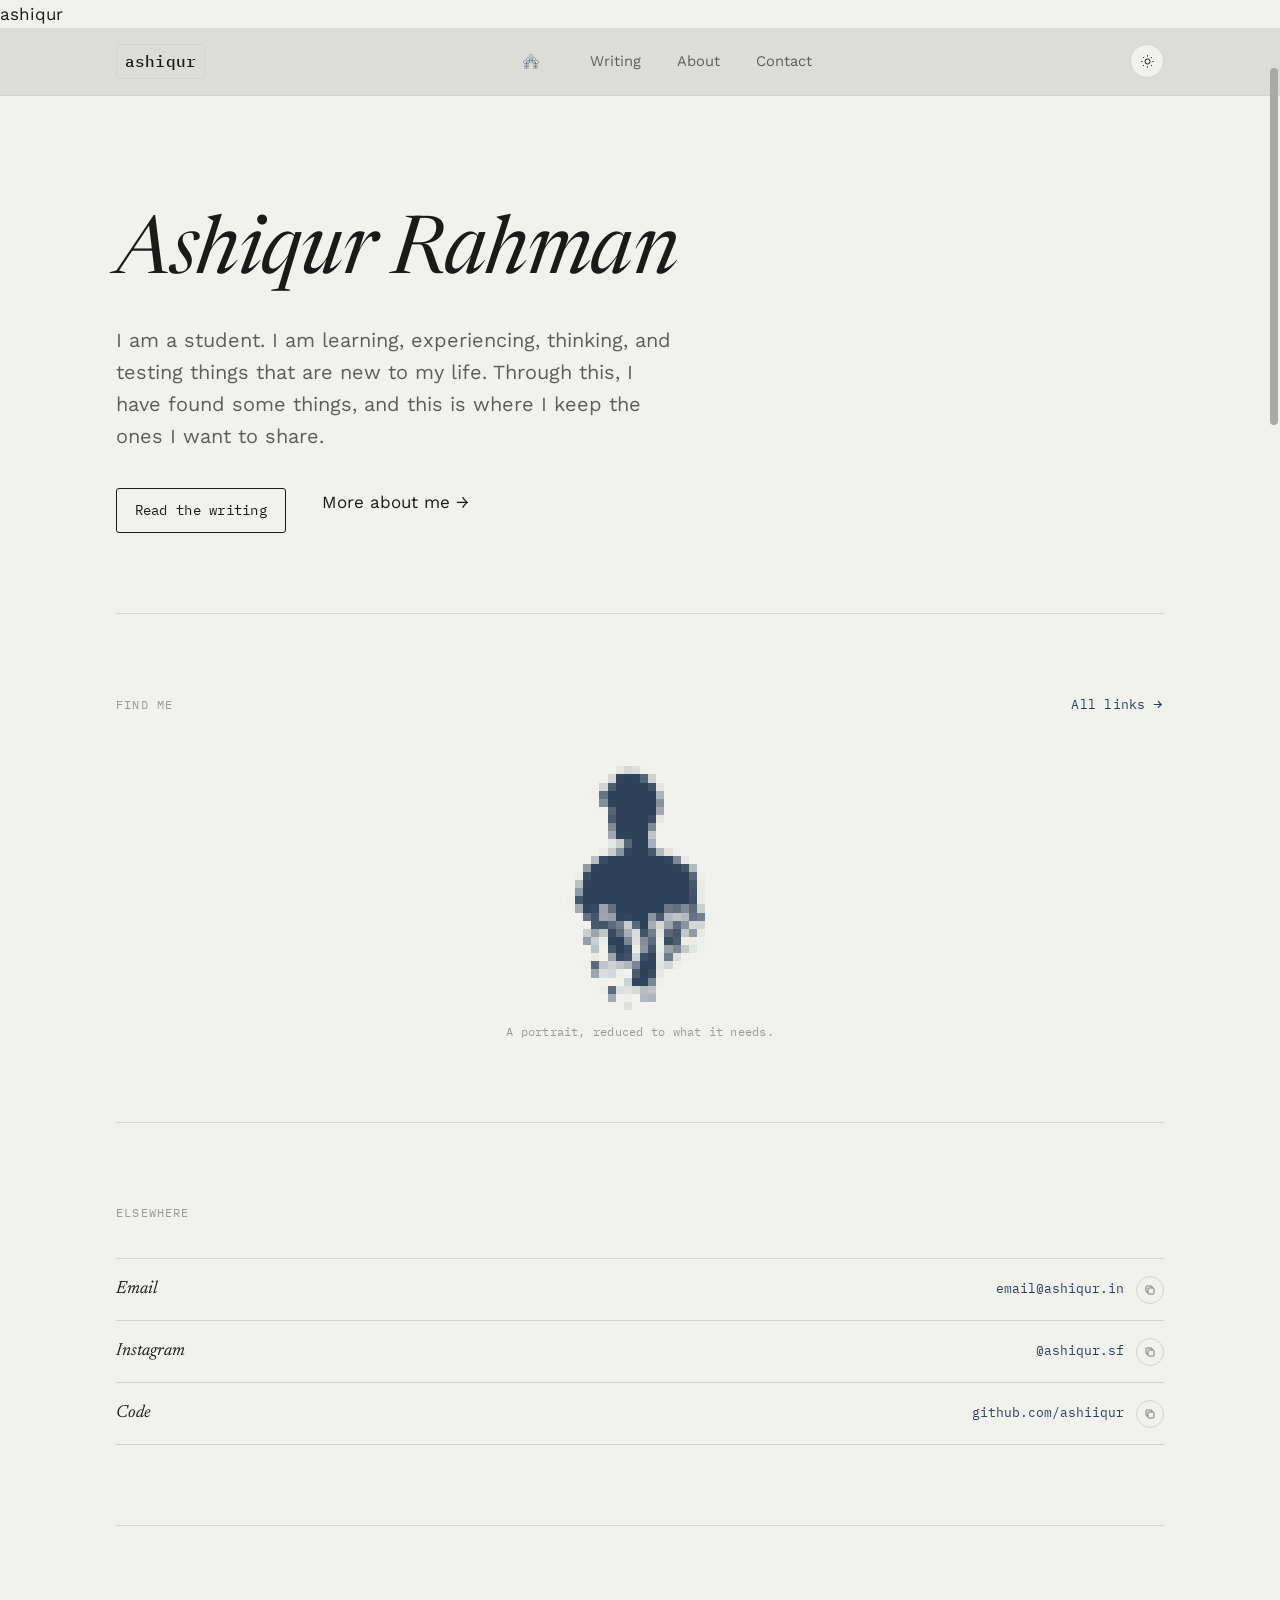
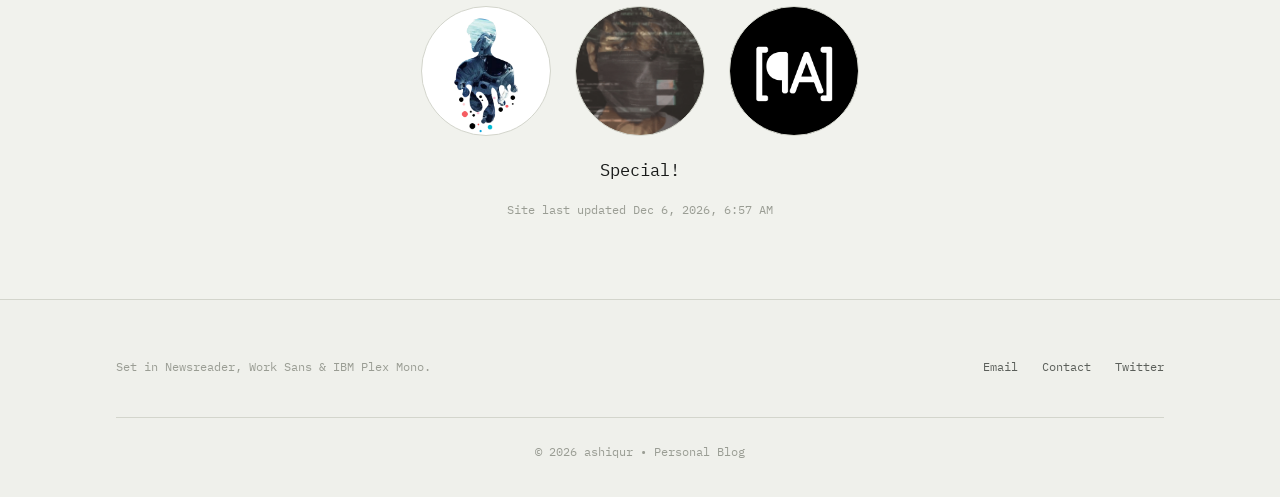
==== index.html @ e2498c8c "Update index.html" ====
<!DOCTYPE html>
<html lang="en">
<head>
<meta charset="UTF-8">
<meta name="viewport" content="width=device-width, initial-scale=1.0">
<title>ashiqur - Personal Blog</title>
<meta name="description" content="Ashiqur Rahman - learning, experiencing, thinking, and testing things.">
<link rel="icon" href="favicon.svg" type="image/svg+xml">
<link rel="apple-touch-icon" href="assets/icons/apple-touch-icon.png">
<link rel="manifest" href="manifest.json">
<meta name="theme-color" content="#dcddd8">
<meta name="mobile-web-app-capable" content="yes">
<meta name="apple-mobile-web-app-capable" content="yes">
<meta name="apple-mobile-web-app-title" content="ashiqur">

<meta property="og:type" content="website">
<meta property="og:site_name" content="ashiqur">
<meta property="og:title" content="Ashiqur Rahman">
<meta property="og:description" content="Learning, experiencing, thinking, and testing things.">
<meta property="og:url" content="https://blog.ashiqur.in/">
<meta property="og:image" content="https://blog.ashiqur.in/assets/og/home.png">
<meta property="og:image:width" content="1200">
<meta property="og:image:height" content="630">

<meta name="twitter:card" content="summary_large_image">
<meta name="twitter:site" content="@ashiqur_sf">
<meta name="twitter:title" content="Ashiqur Rahman">
<meta name="twitter:description" content="Learning, experiencing, thinking, and testing things.">
<meta name="twitter:image" content="https://blog.ashiqur.in/assets/og/home.png">

<script>
(function(){try{var t=localStorage.getItem('theme');if(!t){t=window.matchMedia('(prefers-color-scheme: dark)').matches?'dark':'light';}document.documentElement.setAttribute('data-theme',t);var m=document.querySelector('meta[name="theme-color"]');if(m){m.setAttribute('content',t==='dark'?'#121417':'#dcddd8');}
  /* Flag installed-app runs (standalone/fullscreen PWA window, or iOS's
     own "add to home screen") before first paint, same detection
     script.js uses for its own installed-only link handling. The splash
     screen's CSS gates on this class so a plain browser tab never sees
     it flash in. */
  var standalone = window.matchMedia('(display-mode: standalone)').matches || window.matchMedia('(display-mode: fullscreen)').matches || window.navigator.standalone === true;
  if (standalone) { document.documentElement.classList.add('is-pwa'); }
}catch(e){}})();
</script>
<link rel="preconnect" href="https://fonts.googleapis.com">
<link rel="preconnect" href="https://fonts.gstatic.com" crossorigin>
<link href="https://fonts.googleapis.com/css2?family=Newsreader:ital,opsz,wght@0,6..72,300;0,6..72,400;0,6..72,500;1,6..72,400;1,6..72,500&family=Work+Sans:wght@300;400;500;600;700&family=IBM+Plex+Mono:wght@400;500&display=swap" rel="stylesheet">
<link rel="canonical" href="https://blog.ashiqur.in/">
<link rel="stylesheet" href="styles.css">
</head>
<body>

<div id="splash" aria-hidden="true">
  <div class="splash-mark">ashiqur</div>
</div>

<header class="site-header">
  <div class="header-inner">
    <a href="./" class="wordmark" style="border: 1px solid var(--rule); padding: 0.2rem 0.5rem; border-radius: var(--radius); display: inline-block;">
  ashiqur
</a>

<nav class="site-nav">
  <div class="site-nav-inner">
  <a href="./" class="link-ink home-link active" aria-label="Home">
    <svg xmlns="http://www.w3.org/2000/svg" width="16" height="16" viewBox="0 0 32 32" fill="currentColor" style="vertical-align: middle;">
      <path d="M16 6A1 1 0 1016 8 1 1 0 1016 6zM19 9A1 1 0 1019 11 1 1 0 1019 9zM16 9A1 1 0 1016 11 1 1 0 1016 9zM13 9A1 1 0 1013 11 1 1 0 1013 9zM22 12A1 1 0 1022 14 1 1 0 1022 12zM19 12A1 1 0 1019 14 1 1 0 1019 12zM16 12A1 1 0 1016 14 1 1 0 1016 12zM13 12A1 1 0 1013 14 1 1 0 1013 12zM10 12A1 1 0 1010 14 1 1 0 1010 12zM25 15A1 1 0 1025 17 1 1 0 1025 15zM22 15A1 1 0 1022 17 1 1 0 1022 15zM19 15A1 1 0 1019 17 1 1 0 1019 15zM16 15A1 1 0 1016 17 1 1 0 1016 15zM13 15A1 1 0 1013 17 1 1 0 1013 15zM10 15A1 1 0 1010 17 1 1 0 1010 15zM7 15A1 1 0 107 17 1 1 0 107 15zM25 18A1 1 0 1025 20 1 1 0 1025 18zM22 18A1 1 0 1022 20 1 1 0 1022 18zM10 18A1 1 0 1010 20 1 1 0 1010 18zM7 18A1 1 0 107 20 1 1 0 107 18zM4 18A1 1 0 104 20 1 1 0 104 18zM25 21A1 1 0 1025 23 1 1 0 1025 21zM22 21A1 1 0 1022 23 1 1 0 1022 21zM10 21A1 1 0 1010 23 1 1 0 1010 21zM7 21A1 1 0 107 23 1 1 0 107 21zM4 21A1 1 0 104 23 1 1 0 104 21zM25 24A1 1 0 1025 26 1 1 0 1025 24zM28 18A1 1 0 1028 20 1 1 0 1028 18zM16 0A1 1 0 1016 2 1 1 0 1016 0zM19 3A1 1 0 1019 5 1 1 0 1019 3zM13 3A1 1 0 1013 5 1 1 0 1013 3zM22 6A1 1 0 1022 8 1 1 0 1022 6zM10 6A1 1 0 1010 8 1 1 0 1010 6zM25 9A1 1 0 1025 11 1 1 0 1025 9zM7 9A1 1 0 107 11 1 1 0 107 9zM4 12A1 1 0 104 14 1 1 0 104 12zM28 12A1 1 0 1028 14 1 1 0 1028 12zM31 15A1 1 0 1031 17 1 1 0 1031 15zM1 15A1 1 0 101 17 1 1 0 101 15zM28 21A1 1 0 1028 23 1 1 0 1028 21zM28 24A1 1 0 1028 26 1 1 0 1028 24zM22 24A1 1 0 1022 26 1 1 0 1022 24zM10 24A1 1 0 1010 26 1 1 0 1010 24zM7 24A1 1 0 107 26 1 1 0 107 24zM4 24A1 1 0 104 26 1 1 0 104 24zM25 27A1 1 0 1025 29 1 1 0 1025 27zM28 27A1 1 0 1028 29 1 1 0 1028 27zM22 27A1 1 0 1022 29 1 1 0 1022 27zM10 27A1 1 0 1010 29 1 1 0 1010 27zM7 27A1 1 0 107 29 1 1 0 107 27zM4 27A1 1 0 104 29 1 1 0 104 27z"></path>
    </svg>
  </a>
  <a href="blog/" class="link-ink">Writing</a>
  <a href="about/" class="link-ink">About</a>
  <a href="contact/" class="link-ink">Contact</a>
</div>
</nav>
    <div class="header-tools">
      <button class="theme-toggle" aria-label="Toggle dark mode">
        <svg class="icon-sun" viewBox="0 0 24 24" fill="none" stroke="currentColor" stroke-width="1.6"><circle cx="12" cy="12" r="4"/><path d="M12 2v2M12 20v2M4.9 4.9l1.4 1.4M17.7 17.7l1.4 1.4M2 12h2M20 12h2M4.9 19.1l1.4-1.4M17.7 6.3l1.4-1.4"/></svg>
        <svg class="icon-moon" viewBox="0 0 24 24" fill="none" stroke="currentColor" stroke-width="1.6"><path d="M20 14.5A8.5 8.5 0 1 1 9.5 4a7 7 0 0 0 10.5 10.5Z"/></svg>
      </button>
      <button class="nav-toggle" aria-label="Menu"><span></span><span></span><span></span></button>
    </div>
  </div>
</header>

<main>
  <div class="container">

    <section class="hero">
      <h1 class="hero-name">Ashiqur Rahman</h1>
      <p class="hero-lede">I am a student. I am learning, experiencing, thinking, and testing things that are new to my life. Through this, I have found some things, and this is where I keep the ones I want to share.</p>
      <div class="hero-links">
        <a href="blog/" class="btn">Read the writing</a>
        <a href="about/" class="link-ink">More about me →</a>
      </div>
    </section>

    <section class="block">
      <div class="section-head">
        <span class="eyebrow">Find me</span>
        <a href="https://blog.ashiqur.in/links/" class="link-arrow">All links
          <svg viewBox="0 0 24 24" fill="none" stroke="currentColor" stroke-width="2"><path d="M5 12h14M13 6l6 6-6 6"/></svg>
        </a>
      </div>

      <div class="avatar-pixel-wrap">
        <div class="avatar-pixel" id="avatar-pixel" role="img" aria-label="Pixel portrait of Ashiqur Rahman"></div>
        <p class="avatar-pixel-caption">A portrait, reduced to what it needs.</p>
      </div>
    </section>

    <section class="block">
      <div class="section-head">
        <span class="eyebrow">Elsewhere</span>
      </div>
      <ul class="channel-list">
        <li>
          <span class="channel-name">Email</span>
          <span class="channel-list-right">
            <a href="mailto:email@ashiqur.in" class="channel-handle link-ink">email@ashiqur.in</a>
            <button class="icon-btn" type="button" data-copy="email@ashiqur.in" aria-label="Copy email address">
              <svg viewBox="0 0 24 24" fill="none" stroke="currentColor" stroke-width="1.6"><rect x="8" y="8" width="12" height="12" rx="1.5"/><path d="M16 8V5.5A1.5 1.5 0 0 0 14.5 4h-9A1.5 1.5 0 0 0 4 5.5v9A1.5 1.5 0 0 0 5.5 16H8"/></svg>
            </button>
          </span>
        </li>
        <li>
          <span class="channel-name">Instagram</span>
          <span class="channel-list-right">
            <a href="https://instagram.com/ashiqur.sf" class="channel-handle link-ink" target="_blank" rel="noopener noreferrer">@ashiqur.sf</a>
            <button class="icon-btn" type="button" data-copy="https://instagram.com/ashiqur.sf" aria-label="Copy Instagram link">
              <svg viewBox="0 0 24 24" fill="none" stroke="currentColor" stroke-width="1.6"><rect x="8" y="8" width="12" height="12" rx="1.5"/><path d="M16 8V5.5A1.5 1.5 0 0 0 14.5 4h-9A1.5 1.5 0 0 0 4 5.5v9A1.5 1.5 0 0 0 5.5 16H8"/></svg>
            </button>
          </span>
        </li>
        <li>
          <span class="channel-name">Code</span>
          <span class="channel-list-right">
            <a href="https://github.com/ashiiqur" class="channel-handle link-ink" target="_blank" rel="noopener noreferrer">github.com/ashiiqur</a>
            <button class="icon-btn" type="button" data-copy="https://github.com/ashiiqur" aria-label="Copy GitHub link">
              <svg viewBox="0 0 24 24" fill="none" stroke="currentColor" stroke-width="1.6"><rect x="8" y="8" width="12" height="12" rx="1.5"/><path d="M16 8V5.5A1.5 1.5 0 0 0 14.5 4h-9A1.5 1.5 0 0 0 4 5.5v9A1.5 1.5 0 0 0 5.5 16H8"/></svg>
            </button>
          </span>
        </li>
      </ul>
    </section>

    <section class="block">
      <div class="special-row">
        <div class="special-circle" data-photo="assets/images/special-1.jpg" role="img" aria-label="Special photo 1">
          <svg viewBox="0 0 24 24" fill="none" stroke="currentColor" stroke-width="1.6"><rect x="3" y="5" width="18" height="14" rx="2"/><circle cx="8.5" cy="10.5" r="1.5"/><path d="M21 15l-5-5L5 19"/></svg>
        </div>
        <a href="https://youtube.com/@ashiqur_sf" target="_blank" rel="noopener noreferrer" style="text-decoration: none;">
  <div class="special-circle" data-photo="assets/images/special-2.gif" role="img" aria-label="Special photo 2">
    <svg viewBox="0 0 24 24" fill="none" stroke="currentColor" stroke-width="1.6">
      <rect x="3" y="5" width="18" height="14" rx="2"/>
      <circle cx="8.5" cy="10.5" r="1.5"/>
      <path d="M21 15l-5-5L5 19"/>
    </svg>
  </div>
</a>
        <div class="special-circle" data-photo="assets/images/special-3.jpg" role="img" aria-label="Special photo 3">
          <svg viewBox="0 0 24 24" fill="none" stroke="currentColor" stroke-width="1.6"><rect x="3" y="5" width="18" height="14" rx="2"/><circle cx="8.5" cy="10.5" r="1.5"/><path d="M21 15l-5-5L5 19"/></svg>
        </div>
      </div>
      <p style="text-align: center; font-family: 'IBM Plex Mono', monospace; margin-top: 20px;">Special!</p>
      <p class="site-updated" id="site-updated" data-updated-stamp="Site last updated"></p>
    </section>

  </div>
</main>

<footer class="site-footer">
  <div class="container">
    <style>
  @media (max-width: 700px) {
    .footer-inner {
      flex-direction: column !important;
      justify-content: center !important;
      text-align: center !important;
    }
    .footer-links {
      justify-content: center !important;
      width: 100% !important;
    }
  }
</style>

<div class="footer-inner">
  <p class="colophon">Set in Newsreader, Work Sans &amp; IBM Plex Mono.</p>
  <div class="footer-links">
    <a href="mailto:email@ashiqur.in">Email</a>
    <a href="../contact/">Contact</a>
    <a href="https://x.com/ashiqur_sf">Twitter</a>
  </div>
  <p class="copyright" style="text-align: center;">© <span id="year"></span> ashiqur • Personal Blog</p>
</div>
  </div>
</footer>

<script src="script.js"></script>
</body>
</html>
---- styles.css ----
:root {
  --paper:       #f1f2ed;
  --paper-alt:   #e7e9e1;
  --ink:         #191b1a;
  --ink-soft:    #5b5f5a;
  --ink-faint:   #9a9d94;
  --accent:      #2d4159;
  --accent-soft: #7c93a6;
  --rule:        #d3d5cc;
  --radius: 3px;

  --font-display: "Newsreader", Georgia, serif;
  --font-body: "Work Sans", -apple-system, BlinkMacSystemFont, sans-serif;
  --font-mono: "IBM Plex Mono", "SFMono-Regular", Menlo, monospace;

  --space-1: .25rem; --space-2: .5rem;  --space-3: .75rem; --space-4: 1rem;
  --space-5: 1.5rem; --space-6: 2.25rem; --space-7: 3.5rem; --space-8: 5rem;
  --space-9: 7rem;   --space-10: 9rem;

  --measure: 680px;
  --wide: 1120px;
  --ledger-height: 420px; /* fixed viewing height for the qualifications/experience
     columns — change this one value to show more or fewer entries before scrolling */

  color-scheme: light;
}

[data-theme="dark"] {
  --paper:       #14161a;
  --paper-alt:   #1b1e22;
  --ink:         #ecede7;
  --ink-soft:    #9a9d96;
  --ink-faint:   #666a63;
  --accent:      #8fadcb;
  --accent-soft: #5c7185;
  --rule:        #2a2d31;
  color-scheme: dark;
}

/* ---------- reset & base ---------- */
* { box-sizing: border-box; }
html {
  scroll-behavior: smooth;
  /* stops the browser's own native pull-to-refresh reload at the very
     top of the page — the custom .refresh-bar below replaces it with a
     tap-to-confirm button instead of an immediate reload. `contain` turns
     out not to be enough on Chrome/Android — it still lets the native
     refresh gesture through, only `none` actually blocks it (it's also
     set on body just below, since some WebViews check the body's value
     instead of html's). This doesn't touch the .ledger's own
     overscroll-behavior further down, which is deliberately left at its
     default so scroll chains through to the page as before. */
  overscroll-behavior-y: none;
}

@media (prefers-reduced-motion: reduce) {
  html { scroll-behavior: auto; }
  *, *::before, *::after {
    animation-duration: .01ms !important;
    animation-iteration-count: 1 !important;
    transition-duration: .01ms !important;
    scroll-behavior: auto !important;
  }
}

body {
  margin: 0;
  overscroll-behavior-y: none;
  background: var(--paper);
  color: var(--ink);
  font-family: var(--font-body);
  font-size: 17px;
  line-height: 1.65;
  -webkit-font-smoothing: antialiased;
  -moz-osx-font-smoothing: grayscale;
  transition: background .35s ease, color .35s ease;
}

h1, h2, h3, h4 {
  font-family: var(--font-display);
  font-weight: 500;
  line-height: 1.15;
  margin: 0 0 var(--space-4);
  color: var(--ink);
}

p { margin: 0 0 var(--space-4); }

a {
  color: inherit;
  text-decoration: none;
}

img { max-width: 100%; display: block; }

::selection { background: var(--accent); color: var(--paper); }

:focus-visible {
  outline: 2px solid var(--accent);
  outline-offset: 3px;
  border-radius: 2px;
}

button {
  font-family: inherit;
  background: none;
  border: none;
  cursor: pointer;
  color: inherit;
}

* {
  -webkit-tap-highlight-color: transparent;
}

/* ---------- link styles ---------- */
.link-ink {
  background-image: linear-gradient(var(--accent), var(--accent));
  background-repeat: no-repeat;
  background-position: left bottom;
  background-size: 0% 1px;
  transition: background-size .28s ease;
  padding-bottom: 1px;
}
.link-ink:hover, .link-ink:focus-visible { background-size: 100% 1px; }

.link-arrow {
  display: inline-flex;
  align-items: center;
  gap: .4em;
  font-family: var(--font-mono);
  font-size: .82rem;
  letter-spacing: .02em;
  color: var(--accent);
}
.link-arrow svg { transition: transform .25s ease; width: 13px; height: 13px; }
.link-arrow:hover svg { transform: translateX(3px); }

/* ---------- layout ---------- */
.container {
  max-width: var(--wide);
  margin: 0 auto;
  padding: 0 var(--space-6);
}
.measure {
  max-width: var(--measure);
  margin: 0 auto;
}
@media (max-width: 640px) {
  .container { padding: 0 var(--space-5); }
}

.eyebrow {
  font-family: var(--font-mono);
  font-size: .74rem;
  letter-spacing: .1em;
  text-transform: uppercase;
  color: var(--ink-faint);
  margin: 0 0 var(--space-3);
  display: block;
}

/* ---------- reading progress ---------- */
.progress-bar {
  position: fixed;
  top: 0; left: 0;
  height: 2px;
  width: 0%;
  background: var(--accent);
  z-index: 100;
  transition: width .1s linear;
}

/* ---------- header ---------- */
.site-header {
  position: sticky;
  top: 0;
  z-index: 50;
  /* 
    1. The inner mix blends --paper with 5% black.
    2. The outer mix applies your original 88% opacity.
  */
  background: color-mix(in srgb, color-mix(in srgb, var(--paper) 90%, black) 88%, transparent);
  backdrop-filter: blur(8px);
  border-bottom: 1px solid var(--rule);
}
.header-inner {
  max-width: var(--wide);
  margin: 0 auto;
  padding: var(--space-4) var(--space-6);
  display: flex;
  align-items: center;
  justify-content: space-between;
  gap: var(--space-5);
}
.wordmark {
  font-family: var(--font-mono);
  font-weight: 500;
  font-size: 1rem;
  letter-spacing: .01em;
  color: var(--ink);
}
.wordmark span { color: var(--accent); }

.site-nav {
  display: flex;
  align-items: center;
  gap: var(--space-6);
}
.site-nav-inner {
  /* .site-nav's own flex/gap above has nothing to act on — .site-nav-inner,
     not the <a> tags, is its only child. This is the rule that actually
     spaces the links at desktop widths; the mobile media query below
     overrides it to a column for the dropdown. */
  display: flex;
  align-items: center;
  gap: var(--space-6);
}
.site-nav a {
  font-size: .92rem;
  color: var(--ink-soft);
}
.site-nav a:hover, .site-nav a.active { color: var(--ink); }
.site-nav a.active { color: var(--accent); }

.header-tools {
  display: flex;
  align-items: center;
  gap: var(--space-3);
}

.theme-toggle {
  width: 34px; height: 34px;
  background: var(--paper);
  border: 1px solid var(--rule);
  border-radius: 50%;
  display: flex; align-items: center; justify-content: center;
  transition: background .2s ease, border-color .2s ease;
}
.theme-toggle:hover { border-color: var(--accent); }
.theme-toggle svg { width: 15px; height: 15px; }
.theme-toggle .icon-moon { display: none; }
[data-theme="dark"] .theme-toggle .icon-sun { display: none; }
[data-theme="dark"] .theme-toggle .icon-moon { display: block; }

.nav-toggle {
  display: none;
  width: 34px; height: 34px;
  background: var(--paper);
  border-radius: 50%;
  flex-direction: column;
  align-items: center;
  justify-content: center;
  gap: 4px;
  transition: background .2s ease;
}
.nav-toggle span {
  width: 18px; height: 1px;
  background: var(--ink);
  transition: transform .25s ease, opacity .25s ease;
}
body.nav-open .nav-toggle span:nth-child(1) { transform: translateY(5px) rotate(45deg); }
body.nav-open .nav-toggle span:nth-child(2) { opacity: 0; }
body.nav-open .nav-toggle span:nth-child(3) { transform: translateY(-5px) rotate(-45deg); }

@media (max-width: 700px) {
  /* Let the nav drop to its own row below wordmark + tools, inside the
     same header box — so growing it grows the header itself. */
  .header-inner {
    flex-wrap: wrap;
    row-gap: 0; /* header-inner's flex `gap` inserts fixed space between
       the icon row and the site-nav row regardless of the nav row's own
       height — so even when site-nav is collapsed to 0 (closed state),
       that gap stuck around and pushed the header's bottom border away
       from the icon row. Zeroing it here lets the border hug the icon
       row when closed; spacing for the open state is restored below on
       the first nav link instead. */
    padding-bottom: 0; /* this padding used to sit between the animating
       site-nav row and the header's actual border — a fixed gap the whole
       slide, so the reveal always looked like it stopped short of the
       real edge. Moved onto .site-nav-inner below so it animates with
       the content instead of sitting outside it. */
  }

  .wordmark { order: 1; }
  .header-tools { order: 2; }

  .site-nav {
    order: 3;
    flex-basis: 100%;
    align-items: start; /* the desktop rule sets align-items:center, which
       centers the link block inside the still-growing row — so as it
       opened, the text visibly expanded outward from the middle instead
       of staying put. Pinning it to the top keeps the text fixed and lets
       only the row height (the reveal) animate. */
    min-height: 0; /* lets this flex row shrink all the way to 0 */

    /* The grow: row track expands/collapses to exact content height,
       pushing the header's own bottom border down with it. */
    display: grid;
    grid-template-rows: 0fr;
    overflow: hidden;
    transition: grid-template-rows 0.35s linear, visibility 0s linear 0.35s;
    /* grid-template-rows: linear reveal (see note above on the old
       ease-out curve). visibility: this 0.35s delay is what makes CLOSE
       smooth — the links stay visible and shrink away with the row, only
       flipping to hidden once the collapse finishes, instead of vanishing
       the instant you tap the icon. The .nav-open rule below zeroes the
       delay so OPEN still shows the links immediately. */

    visibility: hidden;
  }

  body.nav-open .site-nav {
    grid-template-rows: 1fr;
    visibility: visible;
    transition: grid-template-rows 0.35s linear, visibility 0s linear 0s;
  }

  .site-nav-inner {
    /* required for the grid trick — lets the row shrink below content size */
    min-height: 0;
    overflow: hidden;

    display: flex;
    flex-direction: column;
    align-items: flex-start;
    gap: var(--space-4);
    padding-bottom: var(--space-4); /* the breathing room below "Contact",
       now part of the content that animates — matches the padding-bottom
       removed from .header-inner above, so the final open state looks the
       same, but the reveal edge now tracks the header's real border the
       whole way through the slide instead of stopping short of it. */
  }

  /* space between the top row and the links once open — this lives on
     the link itself, not on .site-nav-inner: padding on the collapsing
     box itself can't shrink to 0 the way content can, so it would have
     kept the header a bit taller even when the menu is closed */
  .site-nav-inner a:first-child {
    margin-top: var(--space-4);
  }

  .nav-toggle {
    display: flex;
  }

  .hero,
  .contact-hero,
  .about-hero,
  .post-head {
    padding-top: var(--space-4) !important;
    margin-top: 0 !important;
  }
}

/* ---------- hero (home) ---------- */
.hero {
  padding: var(--space-9) 0 var(--space-8);
  border-bottom: 1px solid var(--rule);
}
.hero-name {
  font-size: clamp(2.6rem, 7vw, 5rem);
  font-style: italic;
  font-weight: 400;
  letter-spacing: -.01em;
  margin-bottom: var(--space-5);
}
.hero-lede {
  font-size: clamp(1.05rem, 1.6vw, 1.25rem);
  color: var(--ink-soft);
  max-width: 560px;
  line-height: 1.6;
  margin-bottom: var(--space-6);
}
.hero-links {
  display: flex;
  gap: var(--space-6);
  flex-wrap: wrap;
}

/* ---------- section headers ---------- */
.section-head {
  display: flex;
  align-items: baseline;
  justify-content: space-between;
  margin-bottom: var(--space-5);
  gap: var(--space-4);
}
.section-head h2 {
  font-size: 1.05rem;
  font-style: normal;
}

section.block { padding: var(--space-8) 0; }
section.block + section.block { border-top: 1px solid var(--rule); }

/* ---------- ledger / entry list ---------- */
/* Fixed-height scroll area: once entries overflow --ledger-height, the
   column scrolls internally instead of growing the page. Each ledger gets
   its own thin scrollbar (the "slider") — styled to match the site rather
   than the browser default, and deliberately opted back in to a visible
   ::-webkit-scrollbar since the page-wide rule further down hides those
   by default on fine-pointer devices.
   No overscroll-behavior: contain here on purpose — with it set, once a
   scroll/swipe that started inside this list reaches the list's own
   bottom, the browser refuses to hand the rest of that same gesture to
   the page underneath, so the page reads as "stuck" until the person
   lifts their finger/mouse and starts a fresh scroll outside the list.
   Leaving overscroll-behavior at its default lets that same continuous
   gesture flow straight on into the page once the list is exhausted.
   script.js backs this up with an explicit wheel handler, so the
   handoff to the page is guaranteed at the scroll boundary (or
   immediately, if the column has no overflow to scroll at all) rather
   than depending on a given browser's default chaining.
   The top/bottom rule is doubled to 2px (vs. the 1px hairline used
   everywhere else) so the box reads as a closed ledger sheet - opened
   and closed with its own line - rather than a plain hairline. */
.ledger {
  border-top: 2px solid var(--rule);
  border-bottom: 2px solid var(--rule);
  max-height: var(--ledger-height);
  overflow-y: auto;
  padding-right: var(--space-3);
  scrollbar-width: thin;                             /* Firefox */
  scrollbar-color: var(--accent-soft) transparent;    /* Firefox */
}
.ledger::-webkit-scrollbar {
  display: block; /* overrides the global hidden-scrollbar rule for this element */
  width: 6px;
}
.ledger::-webkit-scrollbar-track { background: transparent; }
.ledger::-webkit-scrollbar-thumb {
  background: var(--accent-soft);
  border-radius: 10px;
}
.ledger::-webkit-scrollbar-thumb:hover { background: var(--accent); }
@media (max-width: 560px) {
  .ledger { max-height: 340px; }
}

/* Entries tab: opt this particular .ledger back out of the fixed-height
   scroll box above so it grows with the page instead, same as .posts-grid
   and .works-list — a page-count-changing pagination click here should
   scroll the whole page to the section top and reveal the new page's
   first entry right away, not leave it sitting below whatever scrollTop
   the box's own internal scrollbar happened to be at.
   Scoped to #panel-entries specifically (rather than changed on the base
   .ledger rule above) so any other fixed-height ledger elsewhere on the
   site keeps its own internal scroll untouched — this override only
   grows the one inside the Entries tab.
   Nothing else needs to change to make that happen:
     - script.js's animateHeightChange (the height-transition used by
       every paginated list) already decides whether to clip a container
       mid-animation by reading its *computed* overflow-y rather than
       assuming per element, so once this is "visible" it gets the exact
       same treatment Posts/Works already get.
     - the ledger wheel-scroll-handoff listener in script.js checks
       scrollHeight > clientHeight before doing anything; with no
       max-height to overflow, that's never true here any more, so the
       listener quietly no-ops on this element instead of needing to be
       removed. */
#panel-entries .ledger {
  max-height: none;
  overflow-y: visible;
  padding-right: 0;
}

.entry {
  display: grid;
  grid-template-columns: 108px 1fr auto;
  align-items: baseline;
  gap: var(--space-5);
  padding: var(--space-5) 0;
  border-bottom: 1px solid var(--rule);
  transition: opacity .2s ease;
}
.entry:hover { opacity: .72; }
.entry-date {
  font-family: var(--font-mono);
  font-size: .78rem;
  color: var(--ink-faint);
  letter-spacing: .02em;
  white-space: nowrap;
}
.entry-title {
  font-family: var(--font-display);
  font-size: 1.2rem;
  font-weight: 500;
}
.entry-tag {
  font-family: var(--font-mono);
  font-size: .72rem;
  color: var(--accent);
  letter-spacing: .04em;
  white-space: nowrap;
}
@media (max-width: 560px) {
  .entry {
    grid-template-columns: 1fr;
    gap: var(--space-2);
  }
  .entry-tag { display: none; }
}

/* ---------- ledger entry — expanded (qualifications / experience) ---------- */
.entry-main { min-width: 0; }
.entry-main .entry-title { margin: 0 0 .2em; }
.entry-org {
  display: block;
  font-family: var(--font-body);
  font-size: .9rem;
  color: var(--ink-soft);
}
.entry-desc {
  margin: var(--space-2) 0 0;
  color: var(--ink-soft);
  font-size: .92rem;
  line-height: 1.55;
}

.year-label {
  font-family: var(--font-mono);
  font-size: .8rem;
  color: var(--ink-faint);
  letter-spacing: .06em;
  margin: var(--space-7) 0 0;
}
.year-label:first-child { margin-top: 0; }

/* ---------- fade-up on scroll (Animation Removed) ---------- */
.fade-up {
  opacity: 1;
  transform: none;
}
.fade-up.is-visible { 
  opacity: 1; 
  transform: none; 
}

/* ---------- about page ---------- */
.about-hero { padding: var(--space-8) 0 var(--space-7); }
.about-hero h1 {
  font-size: clamp(2.2rem, 5vw, 3.2rem);
  font-style: italic;
  font-weight: 400;
}
.about-body p { color: var(--ink-soft); font-size: 1.02rem; }
.about-body strong { color: var(--ink); font-weight: 500; }

.now-list {
  list-style: none;
  margin: 0; padding: 0;
  border-top: 1px solid var(--rule);
}
.now-list li {
  display: grid;
  grid-template-columns: 130px 1fr;
  gap: var(--space-5);
  padding: var(--space-4) 0;
  border-bottom: 1px solid var(--rule);
}
.now-list .now-label {
  font-family: var(--font-mono);
  font-size: .78rem;
  color: var(--ink-faint);
  letter-spacing: .05em;
  text-transform: uppercase;
}
.now-list .now-value { color: var(--ink-soft); }
@media (max-width: 560px) {
  .now-list li { grid-template-columns: 1fr; gap: var(--space-1); }
}

/* ---------- article ---------- */
.post-head { padding: var(--space-7) 0 var(--space-6); }
.post-meta {
  font-family: var(--font-mono);
  font-size: .8rem;
  color: var(--ink-faint);
  display: flex;
  gap: var(--space-4);
  flex-wrap: wrap;
  margin-bottom: var(--space-4);
}
.post-title {
  font-size: clamp(2rem, 5vw, 2.9rem);
  margin-bottom: var(--space-4);
}
.post-dek {
  font-family: var(--font-display);
  font-style: italic;
  font-size: 1.2rem;
  color: var(--ink-soft);
  max-width: var(--measure);
}
.post-tags { display: flex; gap: var(--space-3); margin-top: var(--space-5); }
.tag {
  font-family: var(--font-mono);
  font-size: .72rem;
  letter-spacing: .04em;
  color: var(--accent);
  border: 1px solid var(--rule);
  border-radius: var(--radius);
  padding: .2em .6em;
}

/* ---------- download entry (PDF / Markdown) — injected by script.js
   as a small row right after the article body (before .post-nav),
   right-aligned to match the nav row underneath it. Each button shows
   a file icon (what you're downloading) with a small download-arrow
   badge on it (that you can download it) — see buildFileIcon() in
   script.js. Its own class (not the smaller, plain .icon-btn used for
   copy/share) since this composite icon needs more room to stay
   legible. */
.post-downloads {
  display: flex;
  justify-content: flex-end;
  gap: var(--space-3);
  margin: 0 0 var(--space-3);
}
.entry-download-item {
  display: flex;
  flex-direction: column;
  align-items: center;
  gap: .4em;
}
.entry-download-btn {
  width: 36px;
  height: 36px;
  display: flex;
  align-items: center;
  justify-content: center;
  color: var(--ink-soft);
  background: var(--paper);
  border: 1px solid var(--rule);
  border-radius: 50%;
  cursor: pointer;
  flex: none;
  transition: color .2s ease, border-color .2s ease;
}
.entry-download-btn:hover, .entry-download-btn:focus-visible { color: var(--accent); border-color: var(--accent); }
.entry-download-btn svg { width: 20px; height: 20px; }
.entry-download-btn[data-busy="true"] { opacity: .55; pointer-events: none; }
.entry-download-format {
  font-family: var(--font-mono);
  font-size: .68rem;
  letter-spacing: .04em;
  color: var(--ink-soft);
}
.entry-download-item:has(.entry-download-btn:hover),
.entry-download-item:has(.entry-download-btn:focus-visible) {
  color: var(--accent);
}
.entry-download-item:has(.entry-download-btn:hover) .entry-download-format,
.entry-download-item:has(.entry-download-btn:focus-visible) .entry-download-format {
  color: var(--accent);
}

.post-body {
  padding-bottom: var(--space-8);
  font-size: 1.08rem;
  line-height: 1.8;
}
.post-body p { margin-bottom: var(--space-5); color: var(--ink); }
.post-body p:first-of-type::first-letter {
  font-family: var(--font-display);
  font-style: italic;
  font-size: 3.4em;
  float: left;
  line-height: .8;
  padding: .06em .08em 0 0;
  color: var(--accent);
}
.post-body h3 {
  font-size: 1.35rem;
  margin-top: var(--space-7);
  font-style: italic;
}
.post-body blockquote {
  margin: var(--space-6) 0;
  padding-left: var(--space-5);
  border-left: 2px solid var(--accent);
  font-family: var(--font-display);
  font-style: italic;
  font-size: 1.2rem;
  color: var(--ink-soft);
}
.post-body a { color: var(--accent); }

.post-nav {
  border-top: 1px solid var(--rule);
  padding: var(--space-6) 0;
  display: flex;
  justify-content: space-between;
  gap: var(--space-5);
}
.post-nav-item { max-width: 45%; }
.post-nav-item.next { text-align: right; margin-left: auto; }
.post-nav-label {
  font-family: var(--font-mono);
  font-size: .7rem;
  letter-spacing: .06em;
  text-transform: uppercase;
  color: var(--ink-faint);
  display: block;
  margin-bottom: var(--space-2);
}
.post-nav-title { font-family: var(--font-display); font-size: 1.05rem; }

/* ---------- contact ---------- */
.contact-hero { padding: var(--space-8) 0 var(--space-7); }
.contact-hero h1 {
  font-size: clamp(2.2rem, 5vw, 3.2rem);
  font-style: italic;
  font-weight: 400;
}
.contact-grid {
  display: grid;
  grid-template-columns: 1fr 1fr;
  gap: var(--space-8);
  padding-bottom: var(--space-9);
}
@media (max-width: 700px) {
  .contact-grid { grid-template-columns: 1fr; gap: var(--space-6); }
}
.channel-list { list-style: none; margin: 0; padding: 0; border-top: 1px solid var(--rule); }
.channel-list li {
  border-bottom: 1px solid var(--rule);
  padding: var(--space-4) 0;
  display: flex;
  justify-content: space-between;
  align-items: center;
  gap: var(--space-3);
}
.channel-name { font-family: var(--font-display); font-style: italic; font-size: 1.1rem; }
.channel-handle { font-family: var(--font-mono); font-size: .82rem; color: var(--accent); }
.channel-list-right { display: flex; align-items: center; gap: var(--space-3); }
.channel-list-right .icon-btn[data-copied="true"]::after { top: -30px; }
@media (max-width: 480px) {
  .channel-handle { max-width: 130px; overflow: hidden; text-overflow: ellipsis; white-space: nowrap; }
}

/* ---------- buttons ---------- */
.btn {
  display: inline-flex;
  align-items: center;
  gap: var(--space-2);
  font-family: var(--font-mono);
  font-size: .85rem;
  letter-spacing: .02em;
  padding: .75em 1.3em;
  border: 1px solid var(--ink);
  border-radius: var(--radius);
  transition: background .2s ease, color .2s ease, border-color .2s ease;
}
.btn:hover { background: var(--ink); color: var(--paper); }
[data-theme="dark"] .btn:hover { background: var(--ink); color: var(--paper); }

/* ---------- footer ---------- */
.site-footer {
  border-top: 1px solid var(--rule);
  padding: var(--space-7) 0 var(--space-6);
  /* Blends your --paper variable with 5% black */
  background: color-mix(in srgb, var(--paper) 99%, black);
}
.footer-inner {
  display: flex;
  flex-wrap: wrap;
  gap: var(--space-4);
  justify-content: space-between;
  align-items: center;
}
.colophon {
  font-family: var(--font-mono);
  font-size: .76rem;
  color: var(--ink-faint);
  margin: 0;
}
.footer-links {
  display: flex;
  gap: var(--space-5);
  flex-wrap: wrap;
}
.footer-links a {
  font-family: var(--font-mono);
  font-size: .78rem;
  color: var(--ink-soft);
}
.footer-links a:hover { color: var(--accent); }
.copyright {
  font-family: var(--font-mono);
  font-size: .74rem;
  color: var(--ink-faint);
  width: 100%;
  margin: var(--space-5) 0 0;
  padding-top: var(--space-5);
  border-top: 1px solid var(--rule);
}

/* ---------- back link ---------- */
.back-link {
  display: inline-flex;
  align-items: center;
  gap: var(--space-2);
  font-family: var(--font-mono);
  font-size: .82rem;
  color: var(--ink-soft);
  margin: var(--space-6) 0 0;
}
.back-link svg { width: 12px; height: 12px; }
.back-link:hover, .back-link:focus-visible { color: var(--accent); }

/* arrow moves on hover/keyboard-focus, and gets a little forward nudge
   on click too (mainly for touch, which has no hover state) - see the
   ".back-link" click listener in script.js that toggles .is-clicked */
.back-link-arrow {
  display: inline-block;
  transition: transform .25s ease;
}
.back-link:hover .back-link-arrow,
.back-link:focus-visible .back-link-arrow {
  transform: translateX(4px);
}
.back-link-arrow.is-clicked {
  animation: back-link-nudge .45s ease;
}
@keyframes back-link-nudge {
  0%   { transform: translateX(0); }
  40%  { transform: translateX(9px); }
  70%  { transform: translateX(3px); }
  100% { transform: translateX(0); }
}


@media (max-width: 700px) {
  
  .about-hero {
    padding-bottom: var(--space-4) !important; 
  }

  /* Reduces the 5rem top padding for the text block */
  section.block.about-body {
    padding-top: var(--space-2) !important; 
  }
  
  .contact-hero {
    padding-bottom: var(--space-4) !important; 
  }

  /* Reduces the space between the intro text and the social links */
  .contact-grid {
    gap: var(--space-4) !important; 
  }
}

/* ===Scrollbar=== */
@media (pointer: fine) {
  
  /* Hide Native Scrollbars */
  html {
    -ms-overflow-style: none; /* IE and Edge */
    scrollbar-width: none; /* Firefox */
  }
  ::-webkit-scrollbar {
    display: none; /* Chrome, Safari, Opera */
  }

  /* Custom Floating Scrollbar Layer */
  .custom-scrollbar-track {
    position: fixed;
    top: 0;
    right: 0;
    width: 40px; 
    height: 100vh;
    z-index: 9999; 
    pointer-events: none; 
  }

  .custom-scrollbar-thumb {
    position: absolute;
    top: 0;
    right: 2px;
    width: 8px;
    border-radius: 10px;
    background-color: color-mix(in srgb, var(--paper) 70%, black);
    opacity: 0;
    transition: opacity 0.3s ease, background-color 0.2s ease;
    pointer-events: auto; 
    cursor: grab;
  }

  .custom-scrollbar-thumb:active {
    cursor: grabbing;
    background-color: color-mix(in srgb, var(--paper) 50%, black);
  }

  /* Visibility Class */
  .custom-scrollbar-track.is-visible .custom-scrollbar-thumb {
    opacity: 1;
  }
}

/* ---------- pull-to-refresh bar ----------
   Built by script.js. Sits just under .site-header (its "top" is set in
   JS to the header's live height, same trick the floating scrollbar
   uses). Hidden above the header by default and slid into view once a
   pull-down gesture at the top of the page crosses the drag threshold —
   see script.js for the touch handling itself. */
.refresh-bar {
  position: fixed;
  left: 0;
  right: 0;
  z-index: 40; /* under .site-header's 50, so it visually tucks in below it */
  display: flex;
  justify-content: center;
  transform: translateY(-130%);
  transition: transform .28s ease;
  pointer-events: none;
}
.refresh-bar.is-visible {
  transform: translateY(0);
  pointer-events: auto;
}
.refresh-bar-btn {
  display: inline-flex;
  align-items: center;
  gap: var(--space-2);
  font-family: var(--font-mono);
  font-size: .78rem;
  letter-spacing: .02em;
  color: var(--ink);
  background: var(--paper);
  border: 1px solid var(--rule);
  border-radius: var(--radius);
  padding: .5em 1em;
  margin-top: var(--space-3);
  box-shadow: 0 4px 12px color-mix(in srgb, var(--ink) 14%, transparent);
  transition: border-color .2s ease, background .2s ease;
}
.refresh-bar-btn:hover, .refresh-bar-btn:focus-visible {
  border-color: var(--accent);
}
.refresh-bar-btn svg {
  width: 14px;
  height: 14px;
  flex: none;
  transition: transform .2s ease;
}
.refresh-bar.is-loading .refresh-bar-btn svg {
  animation: refresh-bar-spin .7s linear infinite;
}
@keyframes refresh-bar-spin {
  to { transform: rotate(360deg); }
}

/* ---------- entries / posts tabs ---------- */
.tabs-nav {
  display: flex;
  justify-content: center;
  gap: var(--space-3);
  margin-top: var(--space-6);
}
.tab-btn {
  font-family: var(--font-mono);
  font-size: .78rem;
  letter-spacing: .06em;
  text-transform: uppercase;
  color: var(--ink-soft);
  background: transparent;
  border: 1px solid var(--rule);
  border-radius: var(--radius);
  padding: .55em 1.2em;
  transition: background .2s ease, color .2s ease, border-color .2s ease;
}
.tab-btn:hover { color: var(--ink); border-color: var(--accent); }
.tab-btn.active {
  background: var(--ink);
  color: var(--paper);
  border-color: var(--ink);
}
.tab-panel[hidden] { display: none; }

/* Paint the last-selected tab immediately on load (before script.js runs),
   using [data-initial-tab] set by the pre-paint script in <head>.
   Mirrors the data-theme pre-paint pattern used for dark mode. Without
   this, the markup's default "Entries" tab flashes for a frame before
   script.js swaps in the remembered tab. */
html[data-initial-tab="tab-posts"] #tab-entries,
html[data-initial-tab="tab-works"] #tab-entries {
  background: transparent;
  color: var(--ink-soft);
  border-color: var(--rule);
}
html[data-initial-tab="tab-posts"] #tab-posts,
html[data-initial-tab="tab-works"] #tab-works {
  background: var(--ink);
  color: var(--paper);
  border-color: var(--ink);
}
html[data-initial-tab="tab-posts"] #panel-entries,
html[data-initial-tab="tab-works"] #panel-entries { display: none; }
html[data-initial-tab="tab-posts"] #panel-posts { display: block; }
html[data-initial-tab="tab-works"] #panel-works { display: block; }

/* ---------- pagination controls ----------
   Built by script.js, one instance per listing (Posts / Works). Stays
   completely absent unless that listing actually grows past the page
   size — a short list renders exactly as before. */
.pagination {
  display: flex;
  align-items: center;
  justify-content: center;
  flex-wrap: wrap;
  gap: 2px;
  width: fit-content;
  margin: var(--space-6) auto 0;
  padding: 3px;
  background: var(--paper);
  border: 1px solid var(--rule);
  border-radius: calc(var(--radius) + 4px);
  box-shadow: 0 1px 3px color-mix(in srgb, var(--ink) 12%, transparent);
}
.page-btn {
  font-family: var(--font-mono);
  font-size: .78rem;
  letter-spacing: .02em;
  color: var(--ink-soft);
  background: transparent;
  border: 1px solid transparent;
  border-radius: var(--radius);
  min-width: 2.1em;
  padding: .5em .75em;
  line-height: 1;
  transition: background .2s ease, color .2s ease, border-color .2s ease;
}
.page-btn--prev, .page-btn--next { padding: .5em .9em; }
.page-btn:hover:not(:disabled):not(.active) { color: var(--ink); border-color: var(--rule); }
.page-btn.active { background: var(--accent); color: var(--paper); }
.page-btn:disabled { color: var(--ink-faint); cursor: default; opacity: .5; }
.page-ellipsis {
  font-family: var(--font-mono);
  font-size: .78rem;
  color: var(--ink-faint);
  padding: .5em .4em;
  user-select: none;
}
@media (max-width: 560px) {
  .pagination { gap: 1px; }
  .page-btn { padding: .45em .6em; font-size: .72rem; }
  .page-btn--prev, .page-btn--next { padding: .45em .7em; }
}

/* ---------- post grid (photos / videos / files) ---------- */
.posts-grid {
  display: grid;
  grid-template-columns: repeat(auto-fill, minmax(160px, 1fr));
  gap: var(--space-5);
}
.post-tile {
  position: relative;
  aspect-ratio: 1 / 1;
  border: 1px solid var(--rule);
  border-radius: var(--radius);
  overflow: hidden;
  background: var(--paper-alt);
  cursor: pointer; /* opens the popup viewer — see script.js */
}
.post-media {
  position: absolute;
  inset: 0;
  display: flex;
  align-items: center;
  justify-content: center;
  color: var(--ink-faint);
  background-size: cover;
  background-position: center;
}
.post-media svg { width: 32%; height: 32%; }
/* once script.js confirms a real photo file exists and sets it as the
   background, .has-photo gets added and this fades the placeholder
   camera icon out — video tiles deliberately don't get this treatment,
   their play icon is a permanent affordance, not a "no file" fallback */
.post-media--photo svg { transition: opacity .25s ease; }
.post-media--photo.has-photo svg { opacity: 0; }
.post-media--video::after {
  content: "";
  position: absolute;
  width: 2.5rem;
  height: 2.5rem;
  border-radius: 50%;
  background: color-mix(in srgb, var(--paper) 82%, transparent);
  box-shadow: 0 0 0 1px var(--rule);
}
.post-media--video .icon-play {
  position: relative;
  z-index: 1;
  width: .9rem;
  height: .9rem;
  color: var(--ink);
}
/* file tiles (pdf/zip/etc.) — same probe-and-fade pattern as photo tiles:
   once script.js confirms a data-img preview exists, .has-preview fades
   the placeholder document icon out. The format tag (PDF/ZIP…) is pinned
   to a corner instead and stays visible either way, since it's useful
   metadata rather than a "no file" fallback. */
.post-media--file svg { transition: opacity .25s ease; }
.post-media--file.has-preview svg { opacity: 0; }
.post-media-tag {
  position: absolute;
  left: var(--space-2);
  bottom: var(--space-2);
  z-index: 1;
  background: color-mix(in srgb, var(--paper) 85%, transparent);
  backdrop-filter: blur(2px);
}
/* ---------- icon button (generic circular, used by every copy-to-clipboard control) ---------- */
.icon-btn {
  width: 28px;
  height: 28px;
  border: 1px solid var(--rule);
  border-radius: 50%;
  display: flex;
  align-items: center;
  justify-content: center;
  color: var(--ink-soft);
  flex: none;
  position: relative;
  transition: color .2s ease, border-color .2s ease;
}
.icon-btn:hover, .icon-btn:focus-visible { color: var(--accent); border-color: var(--accent); }
.icon-btn svg { width: 12px; height: 12px; }
.icon-btn[data-copied="true"]::after {
  content: "Copied";
  position: absolute;
  right: 0;
  font-family: var(--font-mono);
  font-size: .62rem;
  letter-spacing: .05em;
  text-transform: uppercase;
  color: var(--ink-soft);
  background: var(--paper);
  border: 1px solid var(--rule);
  border-radius: var(--radius);
  padding: .2em .45em;
  white-space: nowrap;
}

.post-actions {
  position: absolute;
  top: var(--space-2);
  right: var(--space-2);
  display: flex;
  gap: var(--space-2);
  z-index: 2;
}
.post-actions .icon-btn {
  background: color-mix(in srgb, var(--paper) 85%, transparent);
  backdrop-filter: blur(2px);
}
.post-actions .icon-btn[data-copied="true"]::after { top: 34px; }
.post-caption {
  position: absolute;
  left: var(--space-2);
  right: var(--space-2);
  bottom: var(--space-2);
  z-index: 1;
  display: flex;
  flex-direction: column;
  gap: .1em;
  background: color-mix(in srgb, var(--paper) 78%, transparent);
  backdrop-filter: blur(2px);
  border-radius: var(--radius);
  padding: .35em .5em;
  opacity: 0;                        /* hidden until the tile is hovered/focused */
  transition: opacity .2s ease;
  pointer-events: none;              /* stays out of the way of clicks while hidden */
}
.post-tile:hover .post-caption,
.post-tile:focus-within .post-caption {
  opacity: 1;
  pointer-events: auto;
}
.post-title {
  font-family: var(--font-body);
  font-size: .74rem;
  color: var(--ink);
  overflow: hidden;
  text-overflow: ellipsis;
  white-space: nowrap;
}
.post-date {
  font-family: var(--font-mono);
  font-size: .62rem;
  letter-spacing: .04em;
  color: var(--ink-faint);
}
@media (max-width: 560px) {
  .posts-grid { grid-template-columns: repeat(2, 1fr); }
  .section-head { flex-direction: column; align-items: stretch; gap: var(--space-3); }
  .search-bar { max-width: none; }
  .work-card { flex-direction: column !important; }
  .work-thumb { width: 100%; height: 160px; }
}

/* ---------- search bar (Entries / Posts / Works) ---------- */
.search-bar {
  display: flex;
  align-items: center;
  gap: var(--space-2);
  border: 1px solid var(--rule);
  border-radius: var(--radius);
  padding: .45em .7em;
  max-width: 260px;
  width: 100%;
  transition: border-color .2s ease;
}
.search-bar:focus-within { border-color: var(--accent); }
.search-icon { width: 14px; height: 14px; color: var(--ink-faint); flex: none; }
.search-input {
  border: none;
  outline: none;
  background: transparent;
  font-family: var(--font-body);
  font-size: .85rem;
  color: var(--ink);
  width: 100%;
}
.search-input::placeholder { color: var(--ink-faint); }
.empty-state {
  display: none;
  font-family: var(--font-body);
  color: var(--ink-faint);
  font-size: .92rem;
  padding: var(--space-5) 0 0;
}

/* ---------- split columns (qualifications / experience, shared search) ---------- */
.search-row {
  display: flex;
  justify-content: center;
  margin-bottom: var(--space-6);
}
.split-columns {
  display: grid;
  grid-template-columns: 1fr 1fr;
  gap: var(--space-8);
}
.split-col { min-width: 0; }
.split-col .empty-state { text-align: center; }
@media (max-width: 700px) {
  .split-columns { grid-template-columns: 1fr; gap: var(--space-6); }
}

/* ---------- works list (horizontal detail cards) ---------- */
.works-list {
  display: flex;
  flex-direction: column;
  gap: var(--space-4);
  border-top: 1px solid var(--rule);
  padding-top: var(--space-5);
}
.work-card {
  display: flex;
  align-items: stretch;
  gap: var(--space-5);
  border: 1px solid var(--rule);
  border-radius: var(--radius);
  padding: var(--space-4);
  transition: border-color .2s ease;
}
.work-card:hover { border-color: var(--accent-soft); }
.work-card:nth-child(even) { flex-direction: row-reverse; }
.work-thumb {
  flex: none;
  width: 96px;
  height: 96px;
  border: 1px solid var(--rule);
  border-radius: var(--radius);
  background: var(--paper-alt);
  display: flex;
  align-items: center;
  justify-content: center;
  color: var(--ink-faint);
  overflow: hidden;
  background-size: cover;
  background-position: center;
}
.work-thumb svg { width: 38%; height: 38%; transition: opacity .25s ease; }
.work-thumb.has-photo svg { opacity: 0; }
.work-body {
  flex: 1;
  min-width: 0;
  display: flex;
  flex-direction: column;
  gap: var(--space-2);
}
.work-meta {
  display: flex;
  align-items: center;
  gap: var(--space-3);
  flex-wrap: wrap;
}
.work-title {
  font-family: var(--font-display);
  font-size: 1.15rem;
  font-weight: 500;
  margin: 0;
  color: var(--ink);
}
.work-desc {
  color: var(--ink-soft);
  font-size: .92rem;
  line-height: 1.55;
  margin: 0;
}
.work-links {
  display: flex;
  gap: var(--space-5);
  flex-wrap: wrap;
  margin-top: auto;
  padding-top: var(--space-2);
}
.link-arrow.is-download:hover svg { transform: translateY(2px); }
/* ---------- pixel portrait (home, "Find me") ---------- */
.avatar-pixel-wrap {
  margin: var(--space-3) auto 0;
  display: flex;
  flex-direction: column;
  align-items: center;
  gap: var(--space-3);
  text-align: center;
}
.avatar-pixel {
  width: clamp(180px, 24vw, 260px);
  height: clamp(180px, 24vw, 260px);
  aspect-ratio: 1 / 1;
  background: transparent;
}
.pixel-canvas {
  display: block;
  width: 100%;
  height: 100%;
  /* blow the small canvas up as crisp blocky squares, not a blur */
  image-rendering: pixelated;
  image-rendering: -moz-crisp-edges;
}
.avatar-pixel-caption {
  font-family: var(--font-mono);
  font-size: .74rem;
  color: var(--ink-faint);
  letter-spacing: .02em;
  margin: 0;
}
.avatar-updated-stamp {
  font-family: var(--font-mono);
  font-size: .7rem;
  color: var(--ink-faint);
  letter-spacing: .02em;
  margin: 0;
}

/* ---------- special circles (3-up image showcase) ---------- */
.special-row {
  display: flex;
  flex-wrap: nowrap; /* stay horizontal on every screen size, including mobile */
  justify-content: center;
  align-items: center;
  gap: var(--space-5);
}
.special-circle {
  width: clamp(72px, 22vw, 130px);
  height: clamp(72px, 22vw, 130px);
  aspect-ratio: 1 / 1;
  flex: none;
  border: 1px solid var(--rule);
  border-radius: 50%;
  background-color: var(--paper-alt);
  background-size: cover;
  background-position: center;
  display: flex;
  align-items: center;
  justify-content: center;
  color: var(--ink-faint);
  overflow: hidden;
  transition: border-color .2s ease;
}
.special-circle:hover { border-color: var(--accent-soft); }
.special-circle svg { width: 30%; height: 30%; }
.special-circle.has-photo svg { display: none; }
.special-caption {
  margin: var(--space-4) 0 0;
  text-align: center;
  font-family: var(--font-display);
  font-style: italic;
  font-size: 1.3rem;
  color: var(--ink);
}
@media (max-width: 420px) {
  .special-row { gap: var(--space-3); }
}

/* ---------- last-updated stamp (footer) ---------- */
.site-updated {
  font-family: var(--font-mono);
  font-size: .72rem;
  color: var(--ink-faint);
  width: 100%;
  text-align: center;
  margin: var(--space-2) 0 0;
}

/* ---------- post viewer (popup) ----------
   Built by script.js; one shared instance reused for every .post-tile.
   Content and the toolbar adapt to the tile's data-type (photo/video/
   file); ← → arrows step through whatever's currently visible, × closes. */
.viewer {
  position: fixed;
  top: 0;
  left: 0;
  right: 0;
  height: 100vh;   /* fallback for browsers without dvh support */
  height: 100dvh;  /* tracks the *currently visible* viewport, so the
                       toolbar showing/hiding can't push content under it */
  z-index: 100;
  display: flex;
  align-items: center;
  justify-content: center;
  overflow: hidden;
}
.viewer[hidden] { display: none; }
.viewer-backdrop {
  position: absolute;
  inset: 0;
  background: color-mix(in srgb, var(--ink) 78%, transparent);
  opacity: 0;
  transition: opacity .2s ease;
}
.viewer.is-open .viewer-backdrop { opacity: 1; }

.viewer-panel {
  position: relative;
  z-index: 1;
  width: min(880px, 92vw);
  max-height: 88vh;
  max-height: 88dvh;
  display: flex;
  flex-direction: column;
  background: var(--paper);
  border: 1px solid var(--rule);
  border-radius: var(--radius);
  overflow: hidden;
  opacity: 0;
  transform: translateY(8px) scale(.98);
  transition: opacity .22s ease, transform .22s ease;
}
.viewer.is-open .viewer-panel { opacity: 1; transform: none; }

.viewer-stage {
  position: relative;
  flex: 1;
  min-height: 240px;
  max-height: 68vh;
  max-height: 68dvh;
  display: flex;
  align-items: center;
  justify-content: center;
  background: var(--paper-alt);
  overflow: hidden; /* zoomed panning is handled by transform, not scroll */
}
.viewer-media--photo {
  max-width: 100%;
  max-height: 68vh;
  max-height: 68dvh;
  object-fit: contain;
  cursor: zoom-in;
  opacity: 1;
  transition: transform .2s ease, opacity .25s ease;
  touch-action: none; /* let JS own drag/wheel gestures instead of the browser */
  user-select: none;
  -webkit-user-drag: none;
}
.viewer-media--photo.is-panning { transition: none; } /* instant while actively dragging */
.viewer-media--video {
  width: 100%;
  max-height: 68vh;
  max-height: 68dvh;
  background: #000;
}

/* placeholder shown for a photo/video/file with no usable file loaded —
   mirrors the same svg-icon-plus-tag pattern used on the grid tiles */
.viewer-placeholder {
  position: relative;
  display: flex;
  flex-direction: column;
  align-items: center;
  justify-content: center;
  gap: var(--space-3);
  width: 100%;
  height: 100%;
  min-height: 240px;
  color: var(--ink-faint);
  padding: var(--space-6);
}
.viewer-placeholder svg { width: 25%; max-width: 96px; height: auto; transition: opacity .25s ease; }
.viewer-placeholder[data-has-preview="true"] svg { opacity: 0; }
.viewer-placeholder-img {
  position: absolute;
  inset: 0;
  width: 100%;
  height: 100%;
  object-fit: contain;
  opacity: 0;
}
.viewer-placeholder[data-has-preview="true"] .viewer-placeholder-img { opacity: 1; }
.viewer-placeholder-tag {
  font-family: var(--font-mono);
  font-size: .78rem;
  letter-spacing: .06em;
  color: var(--accent);
  border: 1px solid var(--rule);
  border-radius: var(--radius);
  padding: .25em .7em;
  position: relative;
  z-index: 1;
  background: var(--paper);
}

.viewer-footer {
  display: flex;
  align-items: center;
  justify-content: space-between;
  gap: var(--space-4);
  padding: var(--space-4) var(--space-5);
  border-top: 1px solid var(--rule);
  flex-wrap: wrap;
}
.viewer-caption { display: flex; flex-direction: column; gap: .15em; min-width: 0; }
.viewer-title {
  font-family: var(--font-display);
  font-size: 1.05rem;
  color: var(--ink);
  overflow: hidden;
  text-overflow: ellipsis;
  white-space: nowrap;
}
.viewer-date {
  font-family: var(--font-mono);
  font-size: .7rem;
  letter-spacing: .04em;
  color: var(--ink-faint);
}

/* toolbar — its buttons change per data-type (zoom for photos, an open
   link for files, and so on), always via the same .viewer-tool style */
.viewer-toolbar { display: flex; gap: var(--space-2); flex-wrap: wrap; }
.viewer-tool {
  display: flex;
  align-items: center;
  gap: .4em;
  font-family: var(--font-mono);
  font-size: .68rem;
  letter-spacing: .04em;
  text-transform: uppercase;
  color: var(--ink-soft);
  border: 1px solid var(--rule);
  border-radius: var(--radius);
  padding: .4em .7em;
  transition: color .2s ease, border-color .2s ease;
}
.viewer-tool svg { width: 13px; height: 13px; flex: none; }
.viewer-tool:hover, .viewer-tool:focus-visible { color: var(--accent); border-color: var(--accent); }
.viewer-tool:disabled { opacity: .4; cursor: not-allowed; }
.viewer-tool:disabled:hover { color: var(--ink-soft); border-color: var(--rule); }

/* close + prev/next controls float over the panel/backdrop */
.viewer-close, .viewer-nav {
  position: absolute;
  z-index: 2;
  width: 40px;
  height: 40px;
  border-radius: 50%;
  display: flex;
  align-items: center;
  justify-content: center;
  color: var(--paper);
  background: color-mix(in srgb, var(--ink) 55%, transparent);
  transition: background .2s ease;
}
.viewer-close:hover, .viewer-nav:hover,
.viewer-close:focus-visible, .viewer-nav:focus-visible {
  background: color-mix(in srgb, var(--ink) 75%, transparent);
}
.viewer-close svg, .viewer-nav svg { width: 18px; height: 18px; }
.viewer-close { top: var(--space-5); right: var(--space-5); }
.viewer-prev { left: var(--space-4); top: 50%; transform: translateY(-50%); }
.viewer-next { right: var(--space-4); top: 50%; transform: translateY(-50%); }
.viewer-nav[hidden] { display: none; }

body.viewer-open { overflow: hidden; }
body.viewer-open .custom-scrollbar-track { display: none !important; }

@media (max-width: 640px) {
  .viewer-panel {
    width: 100vw;
    max-height: 100vh;
    max-height: 100dvh;
    height: 100vh;
    height: 100dvh;
    border-radius: 0;
    border: none;
  }
  .viewer-stage, .viewer-media--photo, .viewer-media--video {
    max-height: 55vh;
    max-height: 55dvh;
  }
  .viewer-close { top: var(--space-3); right: var(--space-3); width: 36px; height: 36px; }
  .viewer-prev { left: var(--space-2); top: 27.5vh; top: 27.5dvh; width: 34px; height: 34px; }
  .viewer-next { right: var(--space-2); top: 27.5vh; top: 27.5dvh; width: 34px; height: 34px; }
  .viewer-footer { flex-direction: column; align-items: stretch; }

  /* auto-hide: hidden by default, revealed by the "controls-visible"
     class the popup JS toggles on tap or pointer movement (see
     showControls() in script.js). Desktop is untouched — these rules
     only exist inside this mobile breakpoint. */
  .viewer-close, .viewer-nav {
    opacity: 0;
    pointer-events: none;
    transition: opacity .25s ease;
  }
  .viewer.controls-visible .viewer-close,
  .viewer.controls-visible .viewer-nav {
    opacity: 1;
    pointer-events: auto;
  }
}



.home-link {
  padding-left: 0 !important;
  padding-right: 0 !important;
  margin-right: 15px; /* Adjust this value to control the space before 'Writing' */
}

/* ---------- print (used by the post-page "Download PDF" button, which
   just calls window.print() — this is what turns that into a clean,
   article-only PDF via the browser's own "Save as PDF" destination).
   Forces light-theme colours regardless of the visitor's data-theme so
   a dark-mode reader doesn't burn ink/toner printing a near-black page,
   and strips every bit of site chrome so only the article remains. ---------- */
@media print {
  :root, [data-theme="dark"] {
    --paper: #ffffff;
    --paper-alt: #ffffff;
    --ink: #111111;
    --ink-soft: #333333;
    --ink-faint: #666666;
    --accent: #2d4159;
    --rule: #cccccc;
  }
  .progress-bar,
  .site-header,
  .site-footer,
  .custom-scrollbar-track,
  .post-nav,
  .back-link,
  .post-downloads,
  .viewer { display: none !important; }

  body { background: #fff; font-size: 12pt; }
  main, .container, article { max-width: none !important; margin: 0 !important; padding: 0 !important; }
  .post-head { padding: 0 0 var(--space-5); }
  .post-body { padding-bottom: 0; }
  .post-title { font-size: 24pt; }
  .post-body img { max-width: 100%; break-inside: avoid; }
  .post-body h3, .post-title, .post-dek { break-after: avoid; }
  .post-body blockquote, .post-body p, .post-body figure { break-inside: avoid; }
  a[href]::after { content: ""; } /* keep link text clean, no printed URLs */
}
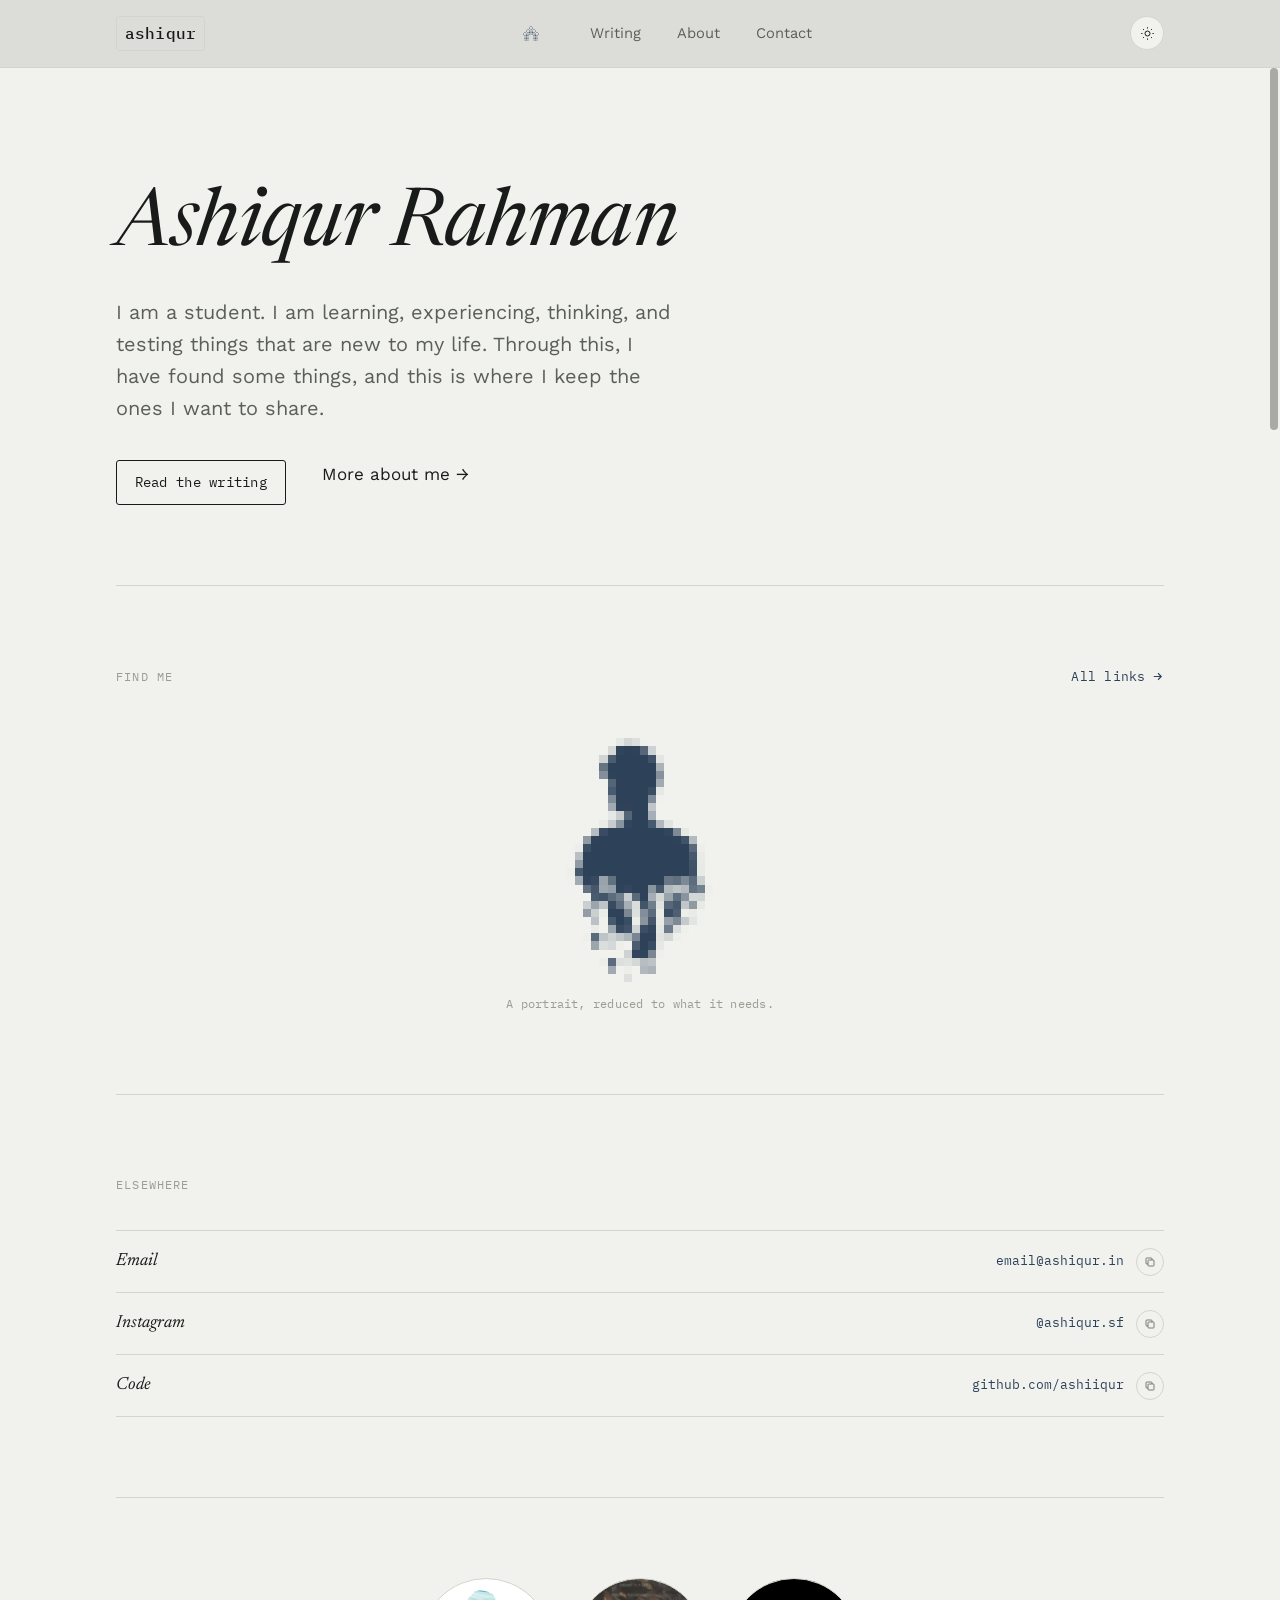
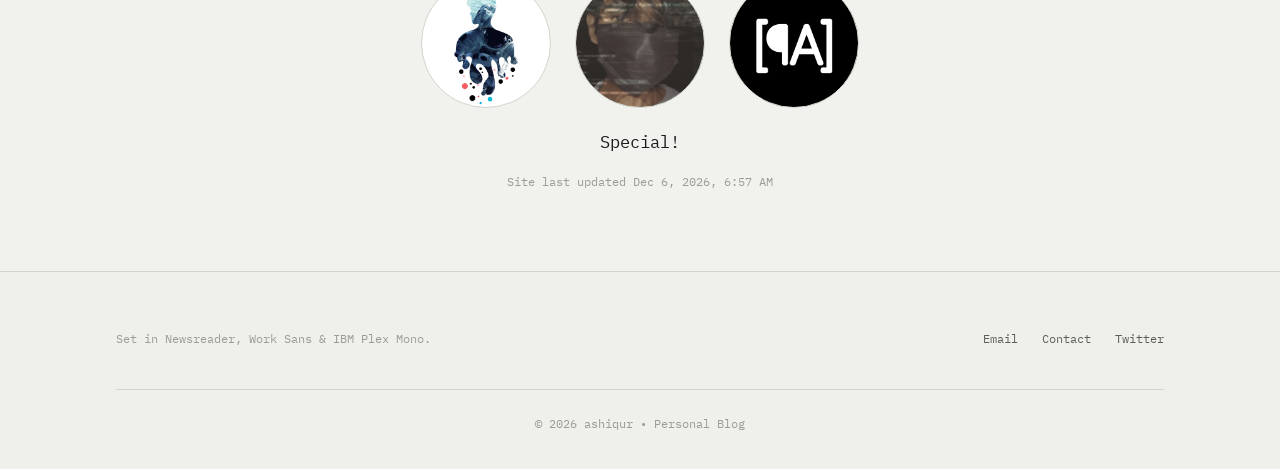
==== commit a706d3bd: "Remove splash screen from index.html Removed splash screen div from the body." ====
--- a/index.html
+++ b/index.html
@@ -29,15 +29,7 @@
 <meta name="twitter:image" content="https://blog.ashiqur.in/assets/og/home.png">
 
 <script>
-(function(){try{var t=localStorage.getItem('theme');if(!t){t=window.matchMedia('(prefers-color-scheme: dark)').matches?'dark':'light';}document.documentElement.setAttribute('data-theme',t);var m=document.querySelector('meta[name="theme-color"]');if(m){m.setAttribute('content',t==='dark'?'#121417':'#dcddd8');}
-  /* Flag installed-app runs (standalone/fullscreen PWA window, or iOS's
-     own "add to home screen") before first paint, same detection
-     script.js uses for its own installed-only link handling. The splash
-     screen's CSS gates on this class so a plain browser tab never sees
-     it flash in. */
-  var standalone = window.matchMedia('(display-mode: standalone)').matches || window.matchMedia('(display-mode: fullscreen)').matches || window.navigator.standalone === true;
-  if (standalone) { document.documentElement.classList.add('is-pwa'); }
-}catch(e){}})();
+(function(){try{var t=localStorage.getItem('theme');if(!t){t=window.matchMedia('(prefers-color-scheme: dark)').matches?'dark':'light';}document.documentElement.setAttribute('data-theme',t);var m=document.querySelector('meta[name="theme-color"]');if(m){m.setAttribute('content',t==='dark'?'#121417':'#dcddd8');}}catch(e){}})();
 </script>
 <link rel="preconnect" href="https://fonts.googleapis.com">
 <link rel="preconnect" href="https://fonts.gstatic.com" crossorigin>
@@ -46,10 +38,6 @@
 <link rel="stylesheet" href="styles.css">
 </head>
 <body>
-
-<div id="splash" aria-hidden="true">
-  <div class="splash-mark">ashiqur</div>
-</div>
 
 <header class="site-header">
   <div class="header-inner">
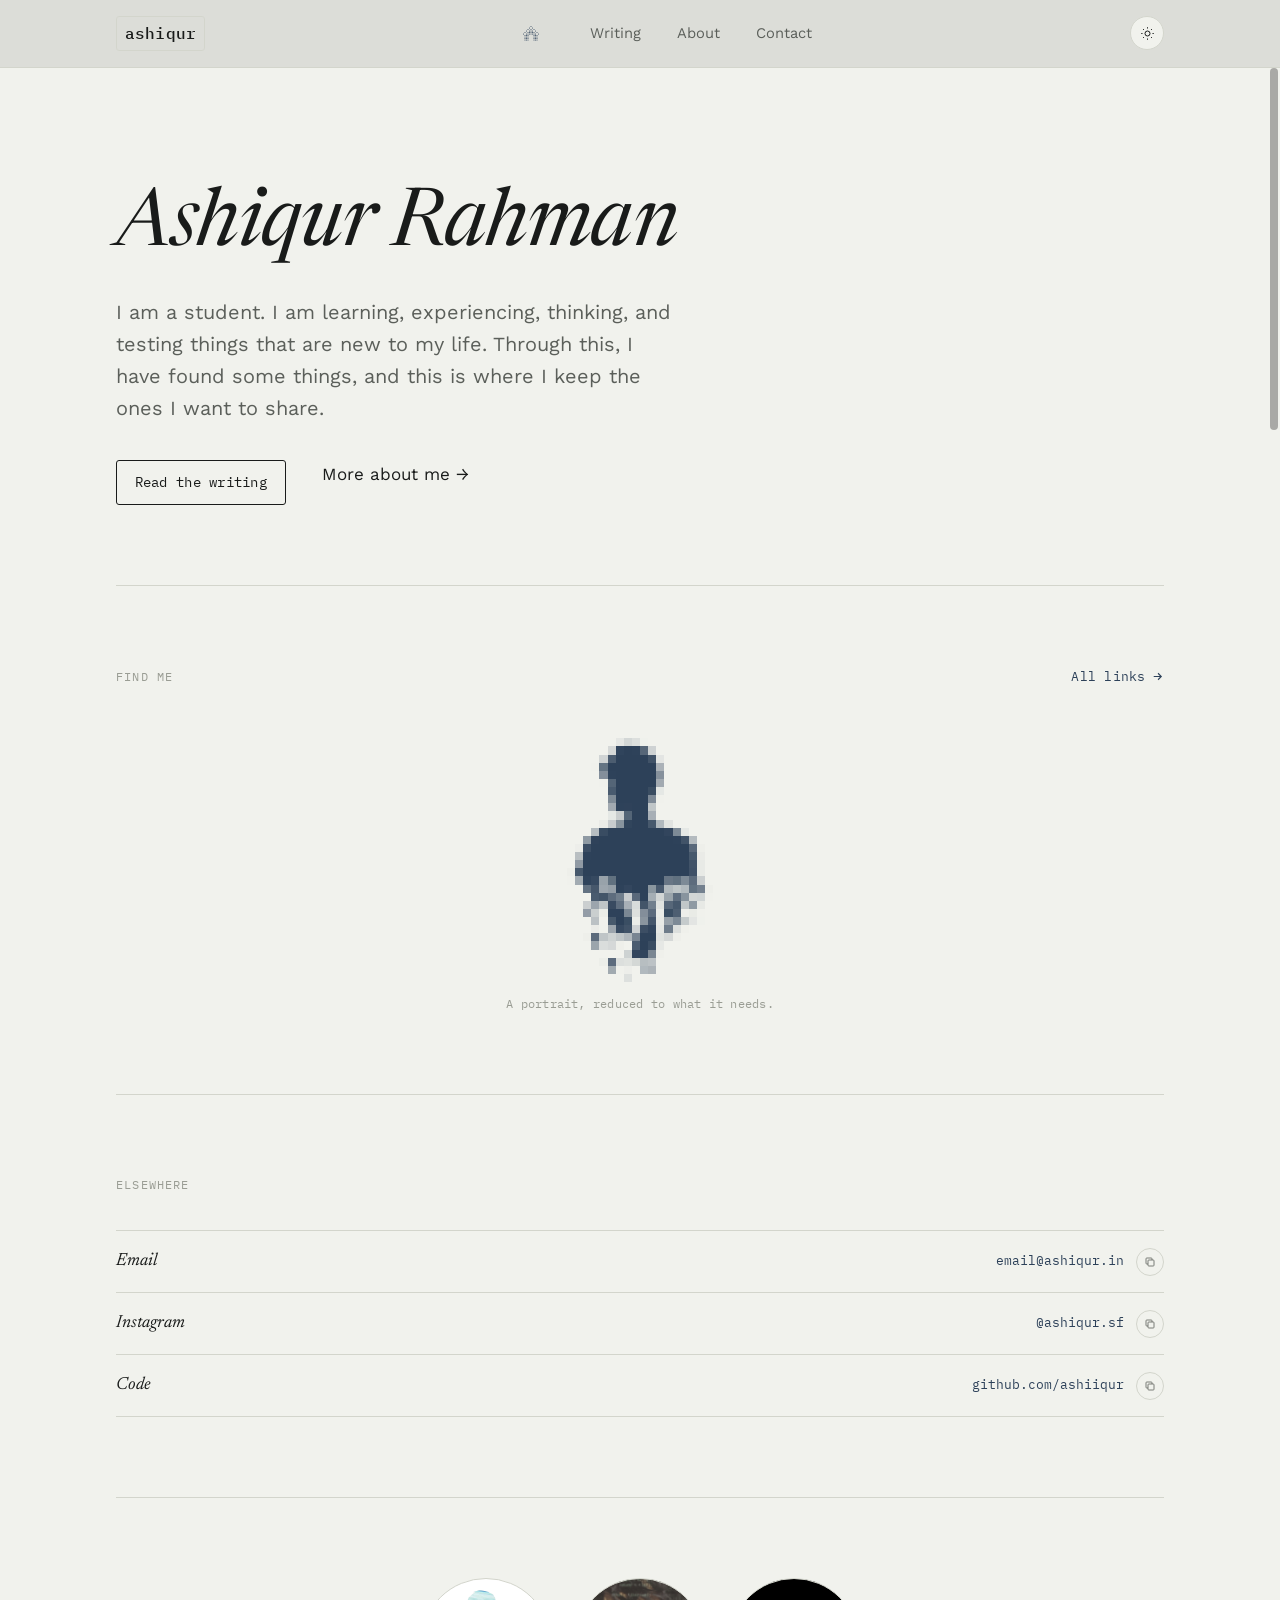
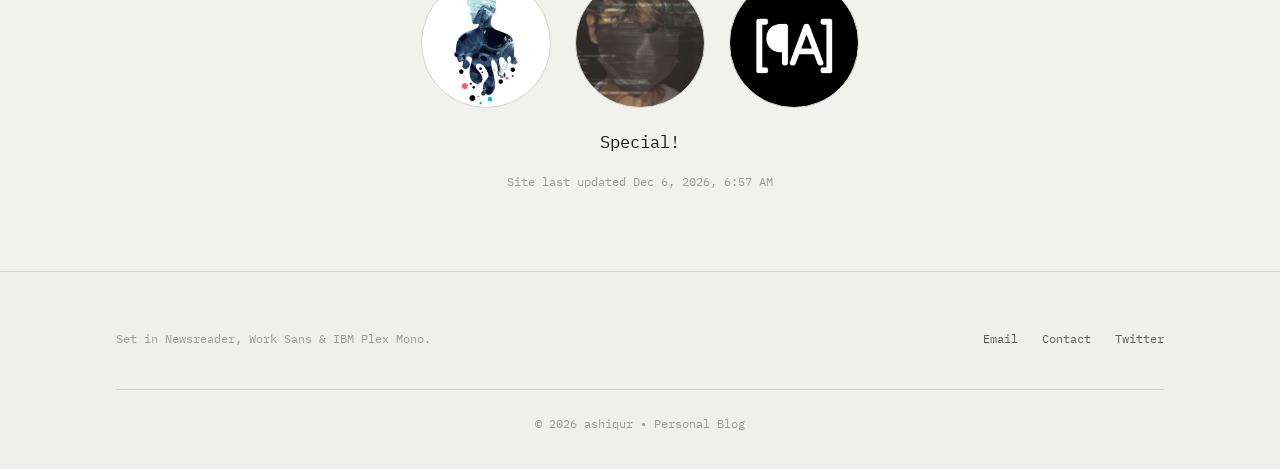
==== commit 5b5dcd38: "Fix apple-touch-icon link in index.html" ====
--- a/index.html
+++ b/index.html
@@ -6,7 +6,7 @@
 <title>ashiqur - Personal Blog</title>
 <meta name="description" content="Ashiqur Rahman - learning, experiencing, thinking, and testing things.">
 <link rel="icon" href="favicon.svg" type="image/svg+xml">
-<link rel="apple-touch-icon" href="assets/icons/apple-touch-icon.png">
+<link rel="apple-touch-icon" href="assets/icon/icon.png">
 <link rel="manifest" href="manifest.json">
 <meta name="theme-color" content="#dcddd8">
 <meta name="mobile-web-app-capable" content="yes">
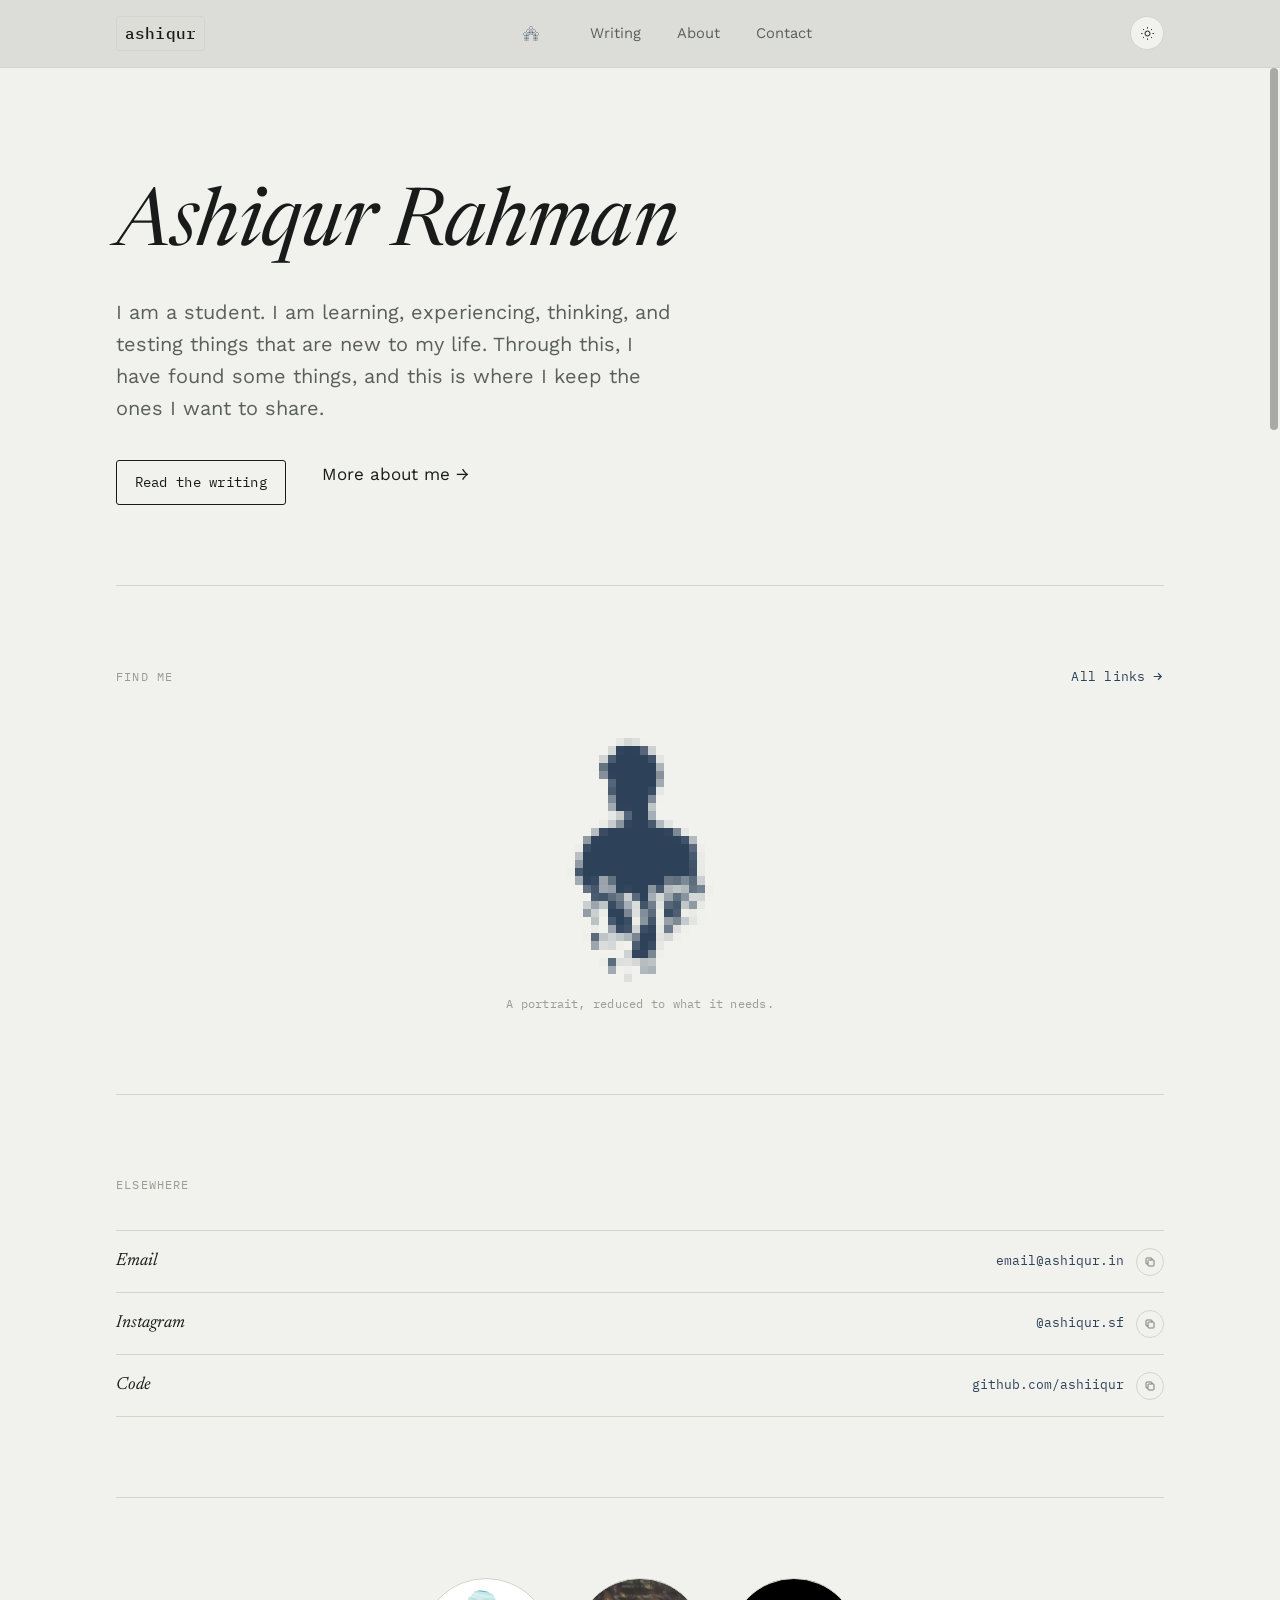
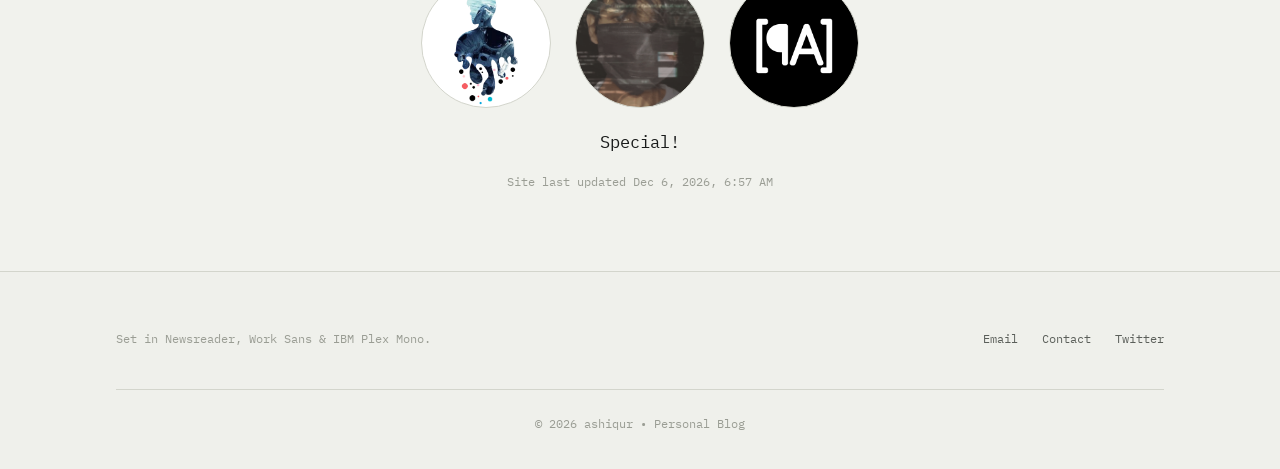
==== commit 21013ede: "Fix apple-touch-icon link in index.html" ====
--- a/index.html
+++ b/index.html
@@ -6,7 +6,7 @@
 <title>ashiqur - Personal Blog</title>
 <meta name="description" content="Ashiqur Rahman - learning, experiencing, thinking, and testing things.">
 <link rel="icon" href="favicon.svg" type="image/svg+xml">
-<link rel="apple-touch-icon" href="assets/icon/icon.png">
+<link rel="apple-touch-icon" href="assets/icons/apple-touch-icon.png">
 <link rel="manifest" href="manifest.json">
 <meta name="theme-color" content="#dcddd8">
 <meta name="mobile-web-app-capable" content="yes">
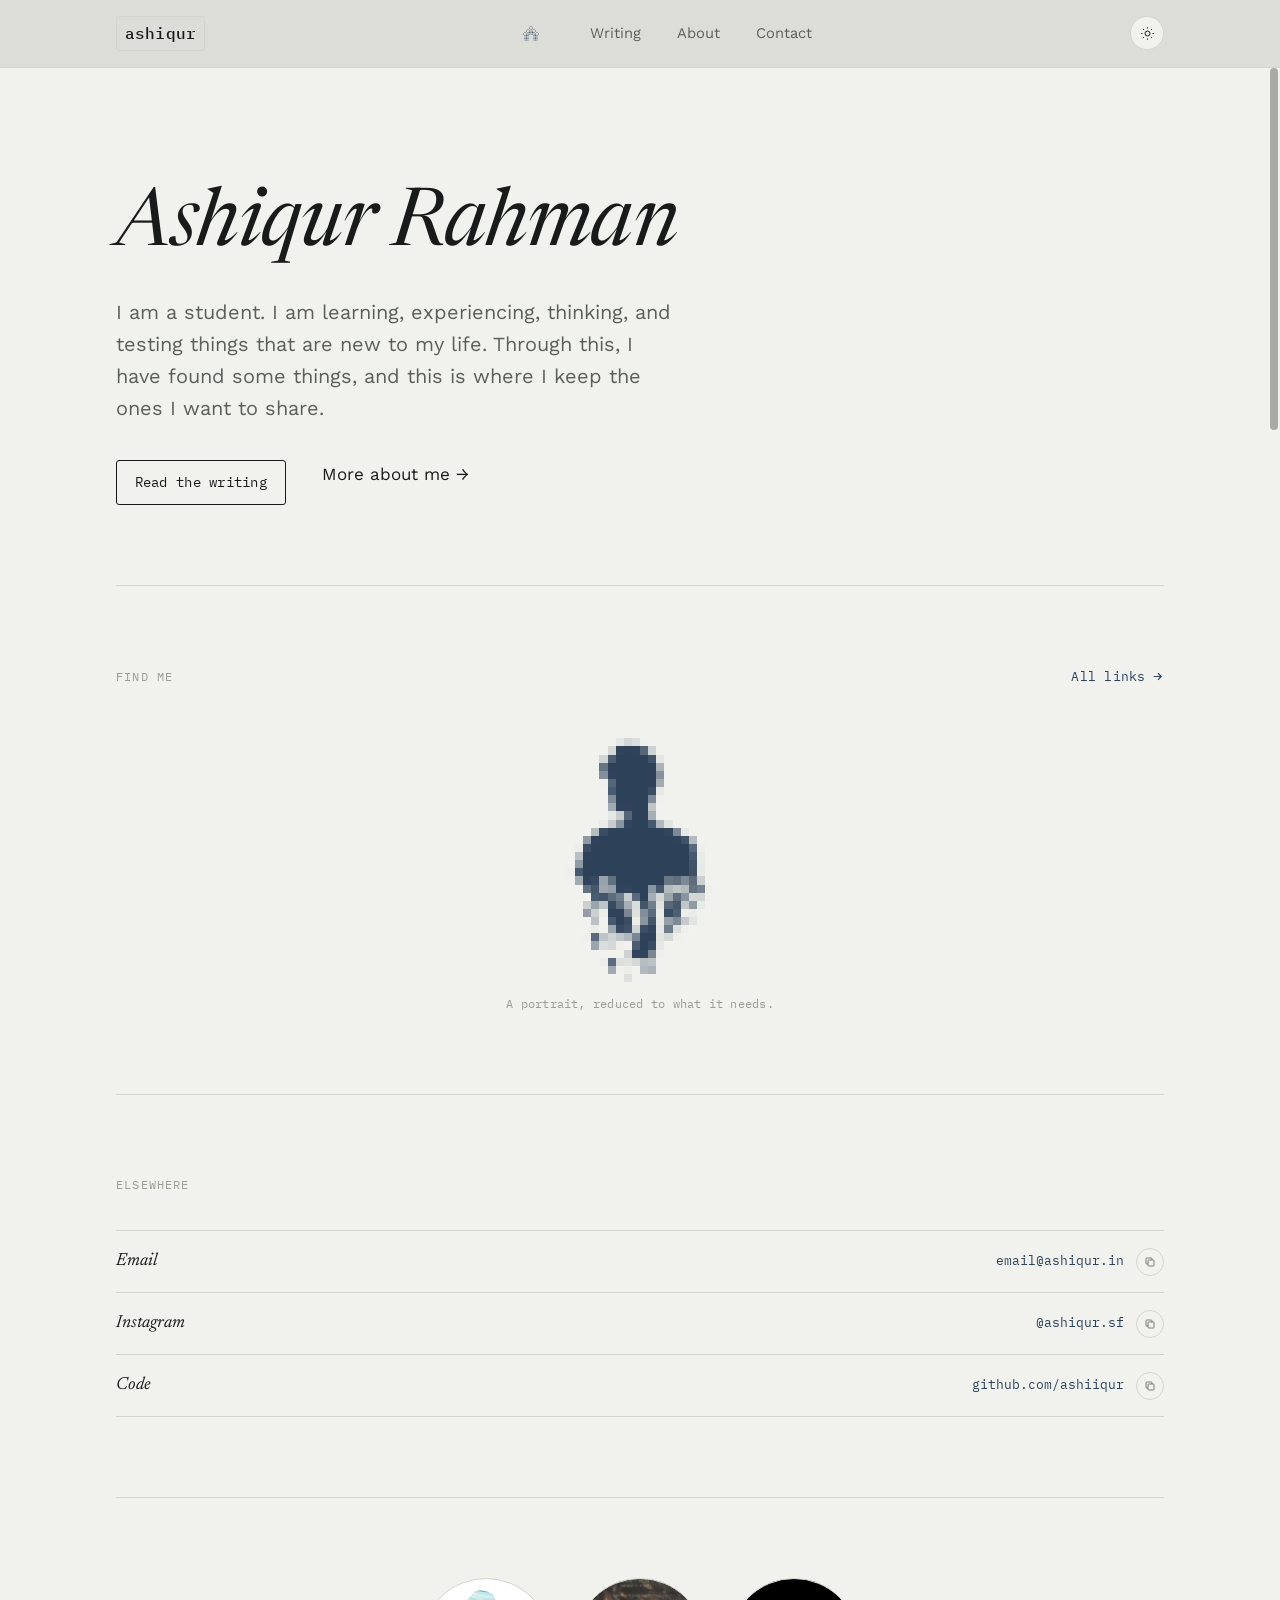
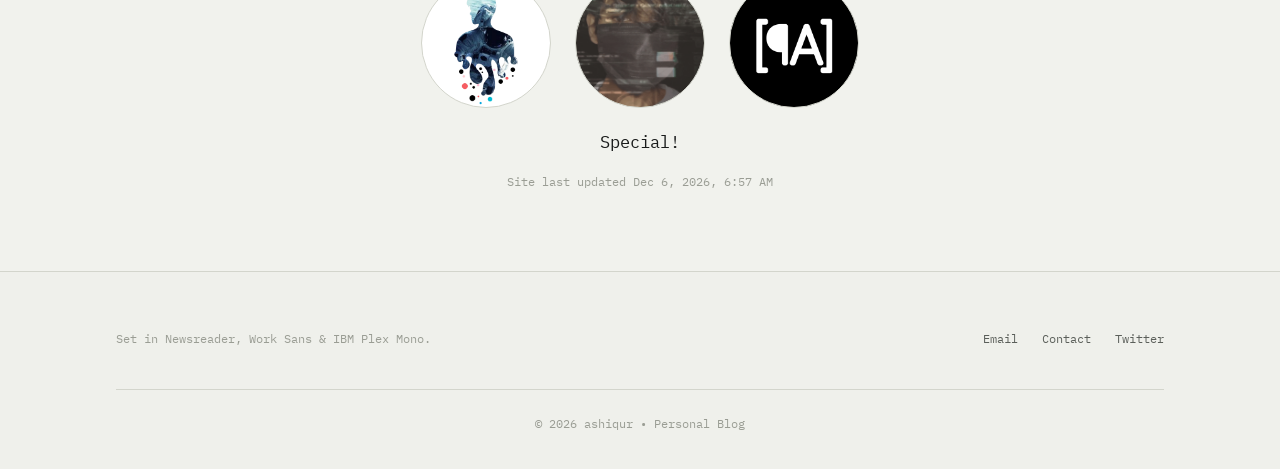
==== commit 88e13a38: "Update index.html" ====
--- a/index.html
+++ b/index.html
@@ -6,7 +6,7 @@
 <title>ashiqur - Personal Blog</title>
 <meta name="description" content="Ashiqur Rahman - learning, experiencing, thinking, and testing things.">
 <link rel="icon" href="favicon.svg" type="image/svg+xml">
-<link rel="apple-touch-icon" href="assets/icons/apple-touch-icon.png">
+<link rel="apple-touch-icon" href="assets/icon/icon.png">
 <link rel="manifest" href="manifest.json">
 <meta name="theme-color" content="#dcddd8">
 <meta name="mobile-web-app-capable" content="yes">
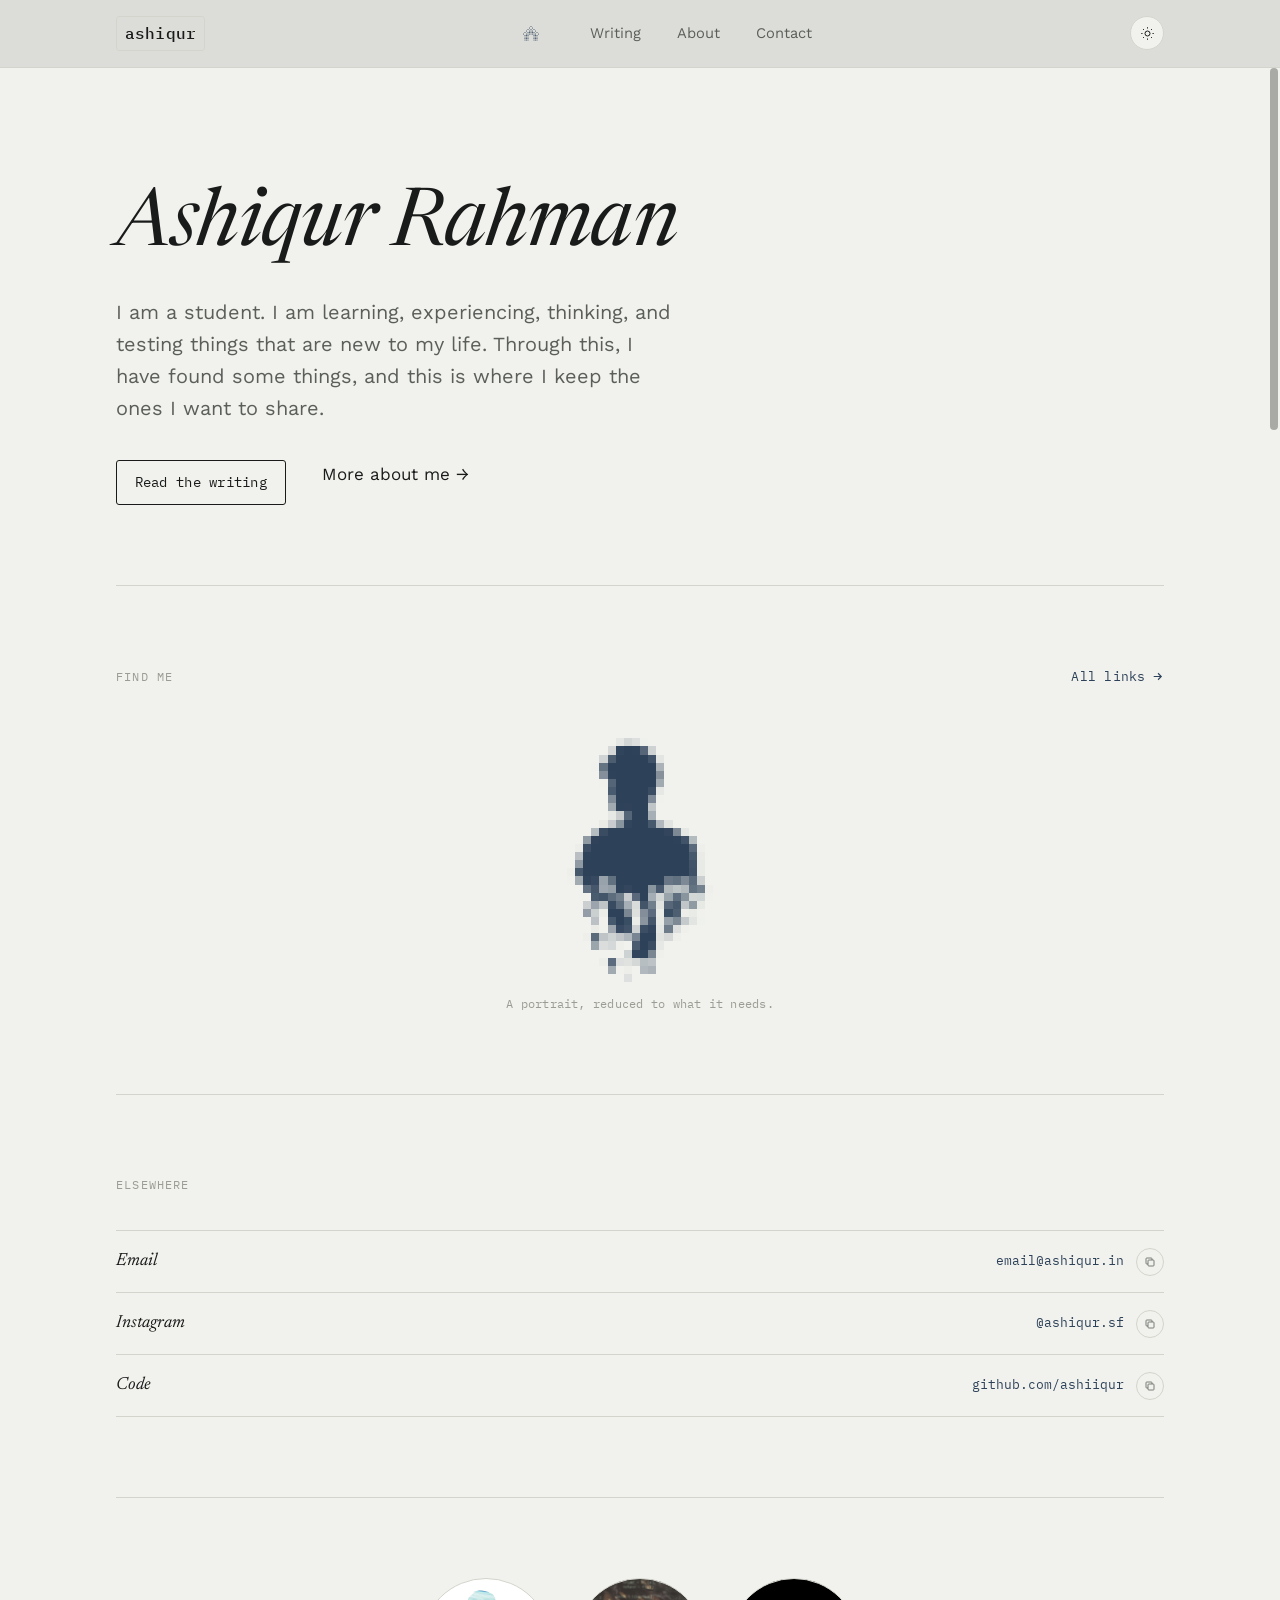
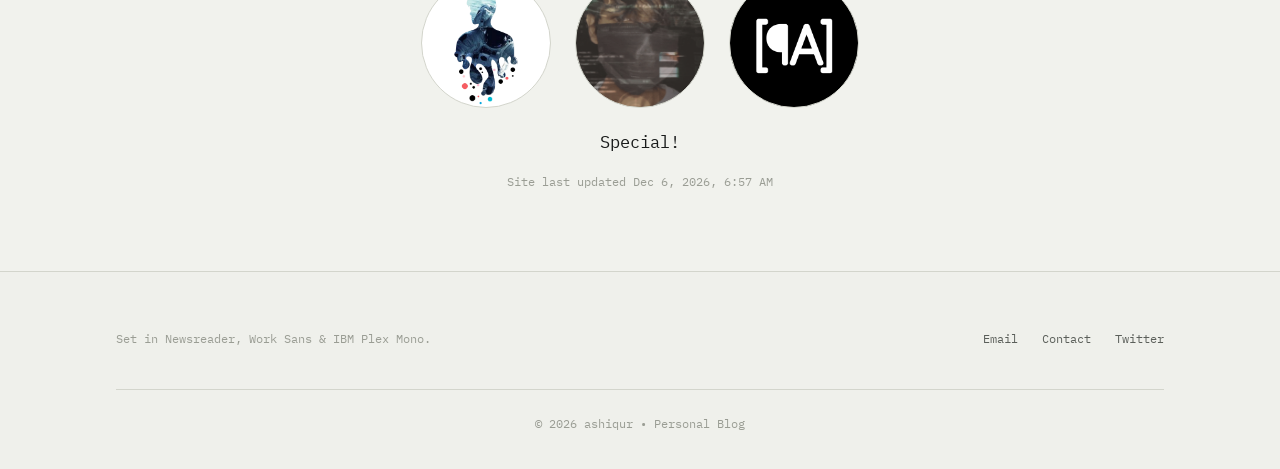
==== commit 1c588c5c: "Update manifest links for color scheme support Added media queries for manifest files based on color" ====
--- a/index.html
+++ b/index.html
@@ -7,7 +7,8 @@
 <meta name="description" content="Ashiqur Rahman - learning, experiencing, thinking, and testing things.">
 <link rel="icon" href="favicon.svg" type="image/svg+xml">
 <link rel="apple-touch-icon" href="assets/icon/icon.png">
-<link rel="manifest" href="manifest.json">
+<link rel="manifest" href="manifest.json" media="(prefers-color-scheme: light)">
+<link rel="manifest" href="manifest-dark.json" media="(prefers-color-scheme: dark)">
 <meta name="theme-color" content="#dcddd8">
 <meta name="mobile-web-app-capable" content="yes">
 <meta name="apple-mobile-web-app-capable" content="yes">
--- a/styles.css
+++ b/styles.css
@@ -74,6 +74,16 @@
   -webkit-font-smoothing: antialiased;
   -moz-osx-font-smoothing: grayscale;
   transition: background .35s ease, color .35s ease;
+}
+
+/* installed app only (script.js adds this class): backs the JS-side
+   pinch/double-tap zoom lockout at the CSS layer, so the browser never
+   offers pinch-zoom on any element in the first place rather than
+   relying only on JS to catch the gesture after it's started. pan-x/
+   pan-y keeps ordinary scrolling untouched — only the zoom gestures are
+   dropped. Never applied in a plain browser tab. */
+body.is-app {
+  touch-action: pan-x pan-y;
 }
 
 h1, h2, h3, h4 {
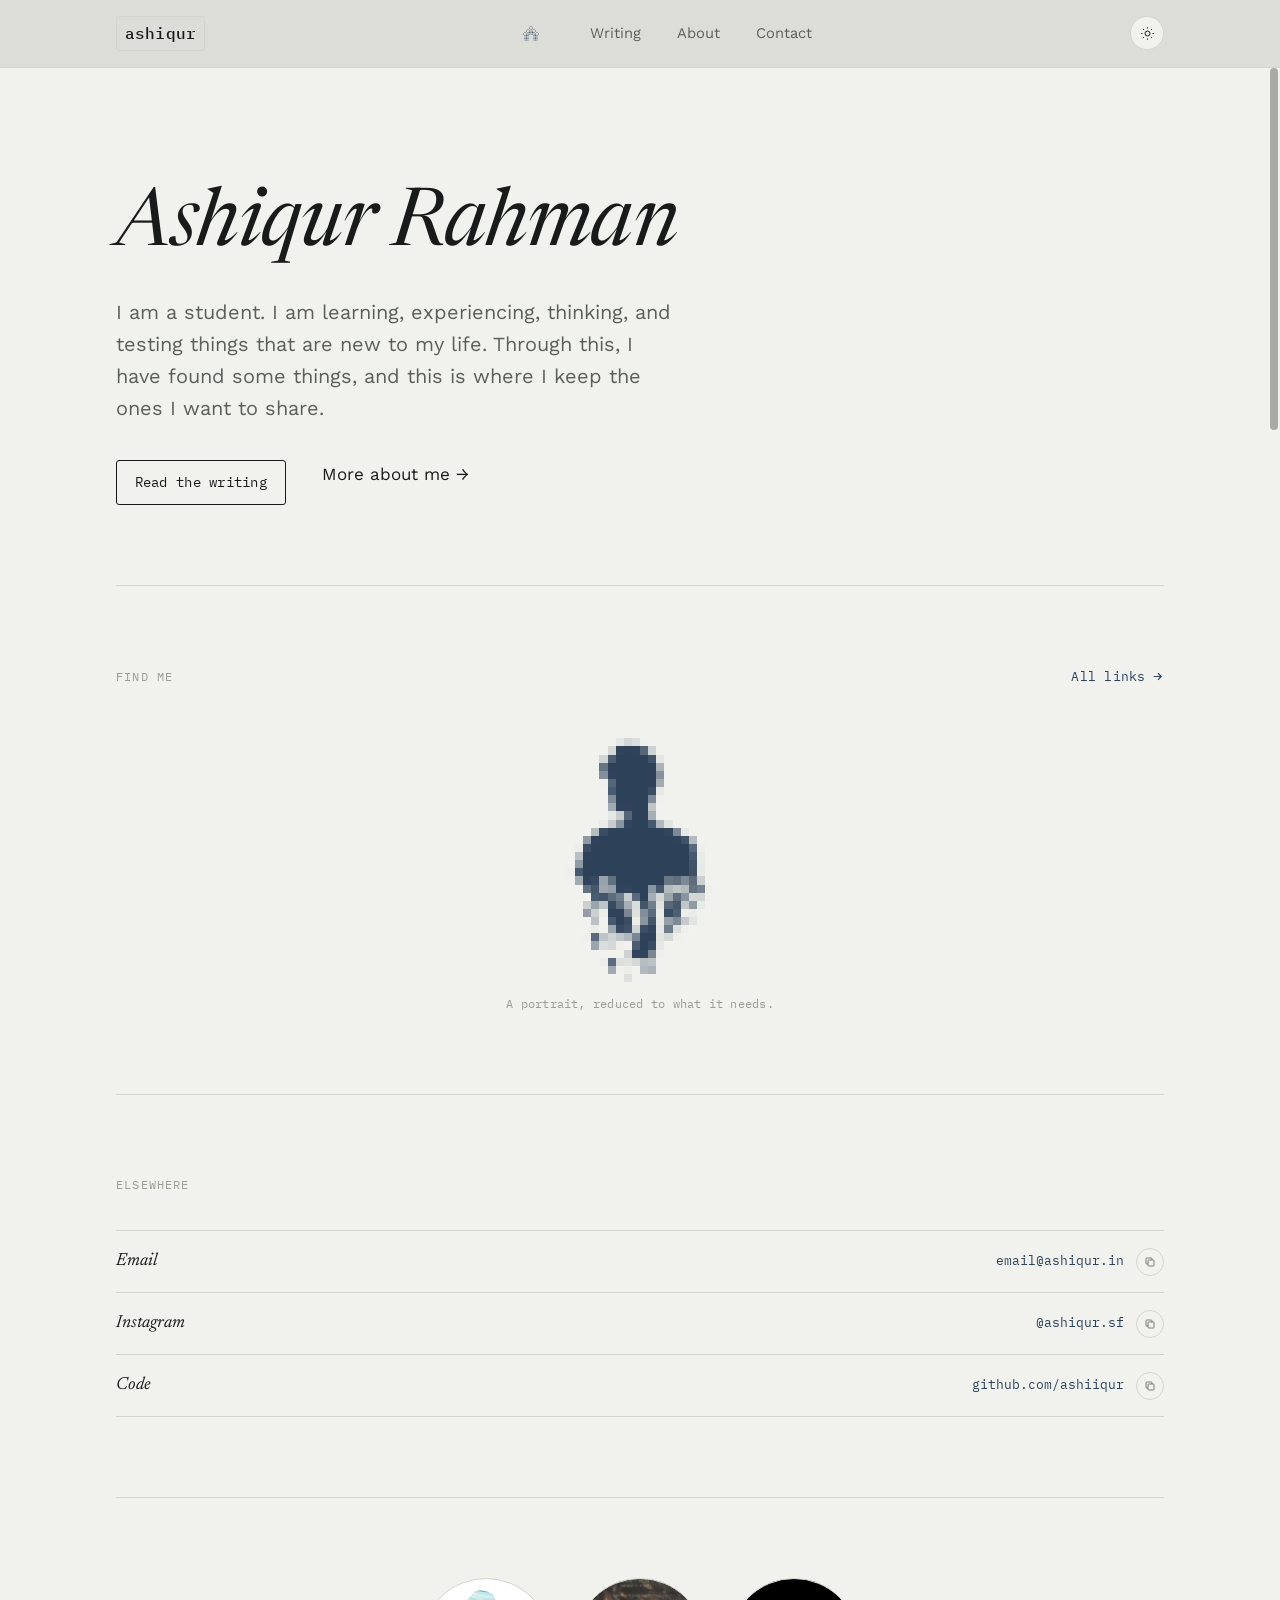
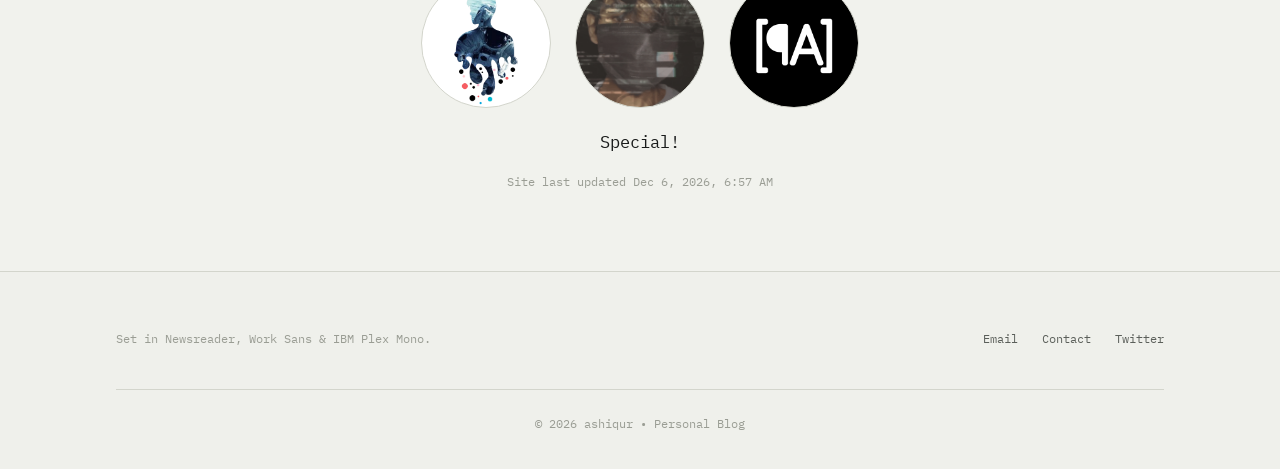
==== commit b5ff822c: "Update manifest link in index.html Removed conditional manifest links for dark and light modes." ====
--- a/index.html
+++ b/index.html
@@ -7,8 +7,7 @@
 <meta name="description" content="Ashiqur Rahman - learning, experiencing, thinking, and testing things.">
 <link rel="icon" href="favicon.svg" type="image/svg+xml">
 <link rel="apple-touch-icon" href="assets/icon/icon.png">
-<link rel="manifest" href="manifest.json" media="(prefers-color-scheme: light)">
-<link rel="manifest" href="manifest-dark.json" media="(prefers-color-scheme: dark)">
+<link rel="manifest" href="manifest.json">
 <meta name="theme-color" content="#dcddd8">
 <meta name="mobile-web-app-capable" content="yes">
 <meta name="apple-mobile-web-app-capable" content="yes">
